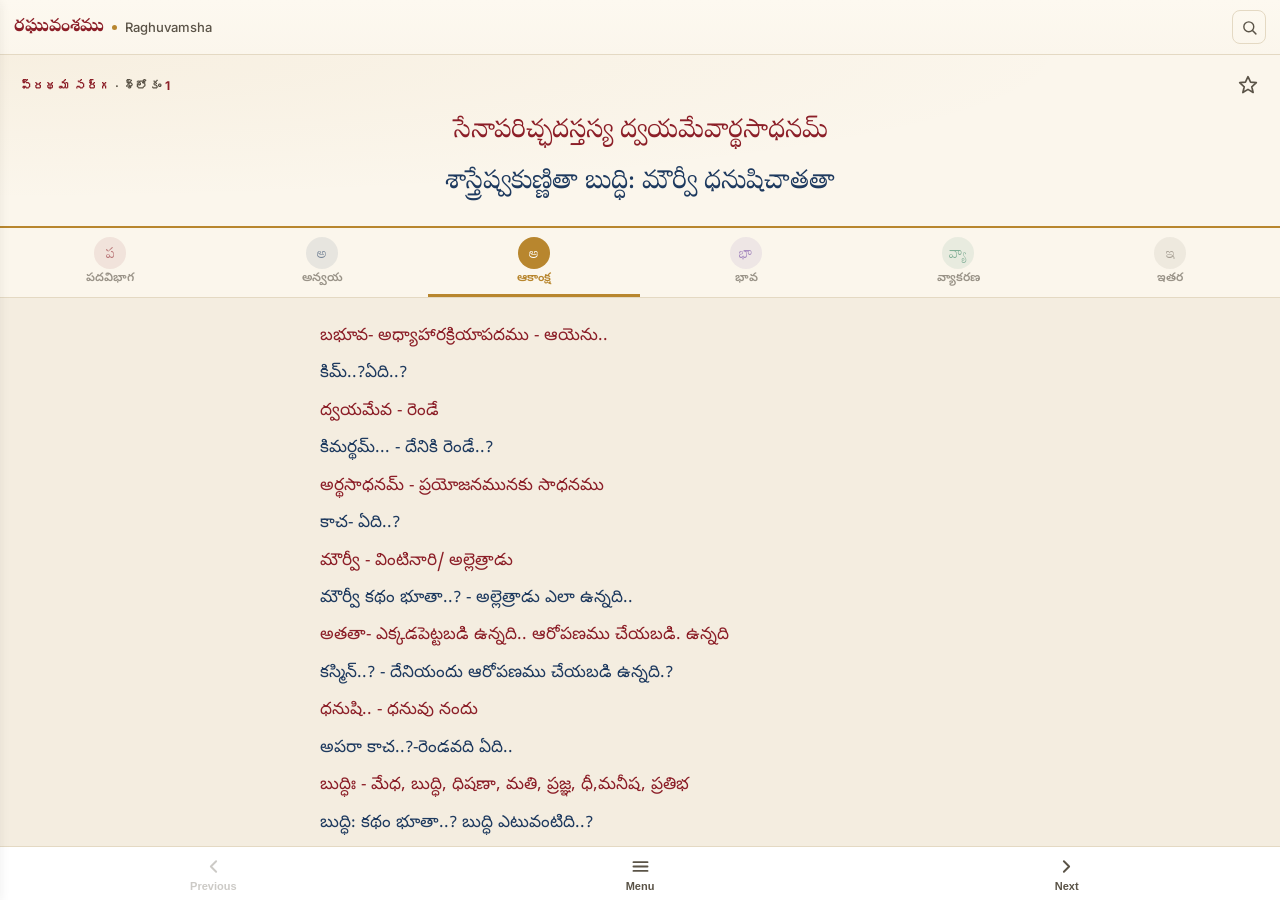
==== index.html @ 537456b9 "update" ====
<!DOCTYPE html>
<html lang="te">
<head>
<meta charset="UTF-8">
<meta name="viewport" content="width=device-width, initial-scale=1.0, maximum-scale=1, user-scalable=no, viewport-fit=cover">
<title>రఘువంశము — Raghuvamsha Reader</title>

<script>
  /* iOS Safari/WebKit bug workaround: 100dvh is supposed to track the real
     visible viewport, but WebKit only recomputes it in response to scrolling
     on the *document* — and this app intentionally sets body{overflow:hidden}
     (all real scrolling happens in inner panels), so on iOS the dvh value can
     get "stuck" at whatever it was on first paint. That's most visible in
     home-screen/standalone mode, where it shows up as a gap under the footer
     (or the footer being pushed off-screen) that never corrects itself.
     Android's WebView/Chrome doesn't have this bug, which is why it only
     shows up on iPhone. Fix: compute the real height in JS from
     visualViewport (falls back to innerHeight) and drive layout off that via
     a custom property, re-running on every resize/orientation/visualViewport
     event so it tracks address-bar show/hide and the keyboard too. */
  (function () {
    function setAppHeight () {
      var vv = window.visualViewport;
      var h = vv ? vv.height : window.innerHeight;
      document.documentElement.style.setProperty('--app-vh', h + 'px');
    }
    setAppHeight();
    window.addEventListener('resize', setAppHeight);
    window.addEventListener('orientationchange', setAppHeight);
    if (window.visualViewport) {
      window.visualViewport.addEventListener('resize', setAppHeight);
      window.visualViewport.addEventListener('scroll', setAppHeight);
    }
  })();
</script>

<!-- PWA -->
<link rel="manifest" href="./manifest.json">
<meta name="theme-color" content="#FBF6EC">
<meta name="apple-mobile-web-app-capable" content="yes">
<meta name="apple-mobile-web-app-status-bar-style" content="black-translucent">
<meta name="apple-mobile-web-app-title" content="రఘువంశము">
<link rel="apple-touch-icon" href="./icons/apple-touch-icon.png">
<link rel="icon" type="image/png" sizes="32x32" href="./icons/favicon-32.png">

<link rel="preconnect" href="https://fonts.googleapis.com">
<link rel="preconnect" href="https://fonts.gstatic.com" crossorigin>
<link href="https://fonts.googleapis.com/css2?family=Mandali&family=Noto+Serif+Telugu:wght@400;600;700&family=Noto+Sans+Telugu:wght@400;500;600&family=Inter:wght@400;500;600;700&display=swap" rel="stylesheet">
<style>
  :root{
    --cream:#FBF6EC;
    --cream-panel:#F4EDE0;
    --maroon:#8C1F28;
    --indigo:#1E3A5F;
    --gold:#B8862E;
    --ink:#2B2620;
    --ink-soft:#5A5347;
    --line:#E4D9C3;
    --sloka-font-size:26px;
    --shadow: 0 2px 10px rgba(43,38,32,0.08);
  }

  *{box-sizing:border-box;}
  html{
    height:100%;
    background:var(--cream);
  }
  body{
    margin:0; padding:0;
    background:var(--cream);
    color:var(--ink);
    font-family:'Inter',system-ui,sans-serif;
    -webkit-tap-highlight-color: transparent;
    /* Size exactly to the real visible viewport (dvh tracks this reliably on iOS,
       including the home-indicator safe area — position:fixed;inset:0 does not
       always agree with it in standalone/home-screen mode, which is what was
       leaving a gap below the footer). overflow:hidden means body itself has
       nothing to scroll/bounce; all real scrolling happens inside the panels
       below, each with its own overscroll-behavior + momentum scroll. */
    height:100vh;   /* fallback for older engines */
    height:100dvh;
    height:var(--app-vh, 100dvh);  /* JS-corrected value, see <script> in <head> */
    overflow:hidden;
    overscroll-behavior:none;
    display:flex; flex-direction:column;
  }

  /* ---------- Header ---------- */
  .app-header{
    flex:0 0 auto;
    display:flex; align-items:center; justify-content:space-between;
    padding:10px 14px;
    padding-top: calc(10px + env(safe-area-inset-top));
    padding-left: calc(14px + env(safe-area-inset-left));
    padding-right: calc(14px + env(safe-area-inset-right));
    border-bottom:1px solid var(--line);
    background:linear-gradient(180deg,#FDF9F0,var(--cream));
  }
  .app-title{
    font-family:'Noto Serif Telugu',serif;
    font-size:18px; font-weight:700; color:var(--maroon);
    display:flex; align-items:center; gap:8px;
  }
  .app-title .divider-dot{ width:5px;height:5px;border-radius:50%;background:var(--gold); }
  .header-controls{display:flex; align-items:center; gap:6px;}
  .icon-btn{
    background:none; border:1px solid var(--line); border-radius:8px;
    width:34px; height:34px; display:flex; align-items:center; justify-content:center;
    cursor:pointer; color:var(--ink-soft); transition:.15s;
  }
  .icon-btn:hover, .icon-btn:active{ background:var(--cream-panel); color:var(--maroon); border-color:var(--gold);}
  .icon-btn svg{width:17px;height:17px;}

  /* ---------- Back-to-bookmark banner (shown only while viewing a search result) ---------- */
  .bookmark-banner{
    flex:0 0 auto; display:flex; align-items:center; justify-content:space-between; gap:10px;
    padding:8px 14px; background:#FBEFD2; border-bottom:1px solid var(--gold);
    font-family:'Noto Sans Telugu',sans-serif; font-size:13px; color:var(--ink);
  }
  .bookmark-banner[hidden]{ display:none; }
  .bookmark-banner button{
    background:var(--maroon); color:#fff; border:none; border-radius:16px;
    padding:6px 12px; font-size:12px; font-family:'Noto Sans Telugu',sans-serif;
    font-weight:600; cursor:pointer; white-space:nowrap;
  }

  /* ---------- Search overlay ---------- */
  .search-overlay{
    position:fixed; inset:0; background:rgba(43,38,32,0.35); z-index:60;
    display:none; align-items:flex-start; justify-content:center; padding-top:14vh;
  }
  .search-overlay.open{display:flex;}
  .search-box{
    background:#fff; width:min(92vw,480px); border-radius:14px; box-shadow:var(--shadow);
    max-height:70vh; display:flex; flex-direction:column; overflow:hidden;
  }
  .search-input-row{ display:flex; align-items:center; gap:8px; padding:12px; border-bottom:1px solid var(--line);}
  .search-input-row input{
    flex:1; border:none; outline:none; font-size:17px; font-family:'Noto Sans Telugu','Inter',sans-serif;
    background:transparent; color:var(--ink);
  }
  .search-results{ overflow-y:auto; overscroll-behavior:none; -webkit-overflow-scrolling:touch; }
  .search-result{ padding:12px 14px; border-bottom:1px solid var(--line); cursor:pointer; }
  .search-result:hover{background:var(--cream-panel);}
  .search-result .meta{font-size:11px; color:var(--gold); font-weight:600; letter-spacing:.03em; text-transform:uppercase; margin-bottom:3px;}
  .search-result .snippet{font-family:'Noto Sans Telugu',sans-serif; font-size:15px; color:var(--ink); line-height:1.5;}
  .search-empty{padding:24px; text-align:center; color:var(--ink-soft); font-size:14px;}
  mark.hl, .search-result mark{ background:#F3D9A6; color:var(--maroon); border-radius:2px; padding:0 1px; font-weight:600; }

  /* ---------- Sloka fixed panel ---------- */
  .sloka-wrap{
    flex:0 0 auto; padding:18px 20px 16px;
    background: radial-gradient(ellipse at top left, rgba(184,134,46,0.06), transparent 60%), var(--cream);
    border-bottom:2px solid var(--gold); position:relative;
  }
  .sloka-meta{ display:flex; align-items:center; justify-content:space-between; margin-bottom:10px; }
  .sloka-meta .ref{ font-size:12px; letter-spacing:.05em; text-transform:uppercase; color:var(--ink-soft); font-weight:600; }
  .sloka-meta .ref b{ color:var(--maroon); font-weight:700; }
  .star-btn{ background:none; border:none; cursor:pointer; padding:2px; display:flex; align-items:center; }
  .star-btn svg{width:20px;height:20px; transition:.15s;}
  .star-btn.saved svg{ fill:var(--gold); stroke:var(--gold); }
  .star-btn:not(.saved) svg{ fill:none; stroke:var(--ink-soft); }

  .sloka-text{ font-family:'Noto Serif Telugu',serif; font-size:var(--sloka-font-size); line-height:1.9; text-align:center; }
  .sloka-line{ padding:1px 0; }
  .sloka-line.line-a{ color:var(--maroon); }
  .sloka-line.line-b{ color:var(--indigo); }

  /* ---------- Topic icon row (Mandali-letter badges) ---------- */
  .topic-row{ flex:0 0 auto; display:flex; padding:7px 4px 0; background:var(--cream); border-bottom:1px solid var(--line); }
  .topic-btn{
    flex:1 1 0; min-width:0;
    display:flex; flex-direction:column; align-items:center; justify-content:flex-end; gap:4px;
    padding:2px 2px 8px; background:none; border:none; cursor:pointer;
    opacity:.6; border-bottom:3px solid transparent; transition:opacity .15s, border-color .15s;
  }
  .topic-glyph{
    width:32px; height:32px; border-radius:50%;
    display:flex; align-items:center; justify-content:center;
    font-family:'Mandali', sans-serif; font-size:15px; line-height:1;
    color:var(--topic-color, var(--ink-soft));
    background:color-mix(in srgb, var(--topic-color, var(--ink-soft)) 14%, transparent);
    transition:.15s;
  }
  .topic-btn .label-te{ font-size:12px; font-weight:600; font-family:'Noto Sans Telugu',sans-serif; line-height:1.1; white-space:nowrap; color:var(--ink-soft); }
  .topic-btn.active{ opacity:1; border-bottom-color:var(--topic-color); }
  .topic-btn.active .topic-glyph{ background:var(--topic-color); color:#fff; }
  .topic-btn.active .label-te{ color:var(--topic-color); }
  .topic-btn:active{ opacity:.85; }

  /* ---------- Content panel (swipeable) ---------- */
  .content-panel{ flex:1 1 auto; overflow-y:auto; overscroll-behavior:none; -webkit-overflow-scrolling:touch; padding:20px 18px 28px; background:var(--cream-panel); }
  .content-inner{
    font-family:'Noto Sans Telugu',sans-serif; font-size:var(--content-font-size, 17px); line-height:1.85; color:var(--ink);
    white-space:pre-line; max-width:640px; margin:0 auto; animation: fadein .18s ease;
  }
  @keyframes fadein{ from{opacity:0; transform:translateY(4px);} to{opacity:1; transform:translateY(0);} }
  .content-empty{ color:var(--ink-soft); font-style:italic; text-align:center; margin-top:30px; }
  .content-line{ padding:3px 0; }
  .content-line.line-a{ color:var(--maroon); }
  .content-line.line-b{ color:var(--indigo); }

  /* ---------- Footer nav ---------- */
  .app-footer{
    flex:0 0 auto; display:flex; border-top:1px solid var(--line); background:#fff;
    padding-bottom: env(safe-area-inset-bottom);
    padding-left: env(safe-area-inset-left);
    padding-right: env(safe-area-inset-right);
    position:relative; z-index:2;
  }
  /* Belt-and-suspenders fix for the iOS footer gap: rather than depending on
     body's computed height exactly matching the true viewport (vh/dvh/JS
     visualViewport tricks all rely on that, and evidently none of them landed
     reliably), this strip is pinned directly to the real device bottom edge
     via position:fixed + bottom:0, which iOS resolves correctly regardless of
     any viewport-height ambiguity elsewhere. It sits behind the footer
     (z-index) and is only as tall as the safe area, painted the same white as
     the footer — so even if body's box falls slightly short of the true
     bottom, this closes the gap with the right color instead of showing cream. */
  .footer-safe-fill{
    position:fixed; left:0; right:0; bottom:0;
    height:max(env(safe-area-inset-bottom), 12px);
    background:#fff;
    z-index:1;
    pointer-events:none;
  }
  .foot-btn{
    flex:1; display:flex; flex-direction:column; align-items:center; gap:3px;
    padding:9px 4px 8px; background:none; border:none; cursor:pointer; color:var(--ink-soft);
    -webkit-user-select:none; user-select:none;
  }
  .foot-btn svg{width:21px;height:21px;}
  .foot-btn .flabel{font-size:11px; font-weight:600;}
  .foot-btn:disabled{opacity:.3; cursor:default;}
  .foot-btn:not(:disabled):active{color:var(--maroon);}

  /* ---------- Hamburger side menu ---------- */
  .menu-backdrop{
    position:fixed; inset:0; background:rgba(43,38,32,0.4); z-index:70;
    opacity:0; pointer-events:none; transition:opacity .2s;
  }
  .menu-backdrop.open{ opacity:1; pointer-events:auto; }
  .menu-drawer{
    position:fixed; top:0; left:0; bottom:0; width:min(86vw, 340px);
    background:var(--cream); z-index:71; box-shadow:var(--shadow);
    transform:translateX(-100%); transition:transform .22s ease;
    display:flex; flex-direction:column;
    padding-left: env(safe-area-inset-left);
    padding-bottom: env(safe-area-inset-bottom);
  }
  .menu-drawer.open{ transform:translateX(0); }
  .menu-head{
    flex:0 0 auto; display:flex; align-items:center; justify-content:space-between;
    padding:14px 16px; border-bottom:1px solid var(--line);
    padding-top: calc(14px + env(safe-area-inset-top));
  }
  .menu-title{ font-family:'Noto Serif Telugu',serif; font-weight:700; color:var(--maroon); font-size:17px; }
  .menu-body{ flex:1 1 auto; overflow-y:auto; overscroll-behavior:none; -webkit-overflow-scrolling:touch; padding:6px 0 20px; }
  .menu-section{ padding:14px 16px; border-bottom:1px solid var(--line); }
  .menu-section h4{
    margin:0 0 10px; font-size:12px; letter-spacing:.04em; text-transform:uppercase;
    color:var(--gold); font-weight:700; font-family:'Inter',sans-serif;
  }
  .menu-about-text{
    margin:0; font-family:'Noto Sans Telugu',sans-serif; font-size:14px; line-height:1.7; color:var(--ink-soft);
  }
  .about-update-row{ display:flex; align-items:center; justify-content:space-between; gap:8px; margin-top:10px; }
  .last-updated-label{ font-size:11.5px; color:var(--ink-soft); font-family:'Noto Sans Telugu',sans-serif; }
  .about-update-row button{
    background:none; border:1px solid var(--line); border-radius:14px; padding:5px 11px;
    font-size:11.5px; font-family:'Noto Sans Telugu',sans-serif; font-weight:600; color:var(--maroon); cursor:pointer;
  }
  .menu-font-controls{ display:flex; gap:8px; }
  .menu-font-controls button{
    width:38px; height:38px; border-radius:8px; border:1px solid var(--line); background:#fff;
    font-size:15px; font-weight:600; color:var(--maroon); cursor:pointer;
  }

  .menu-bookmark-list, .menu-sarga-list{ display:flex; flex-direction:column; gap:2px; }
  .menu-empty{ font-size:13px; color:var(--ink-soft); font-style:italic; padding:6px 2px; }

  .bm-summary-row{ display:flex; align-items:center; justify-content:space-between; gap:10px; }
  .bm-summary-row .bm-count{ font-family:'Noto Sans Telugu',sans-serif; font-size:14px; color:var(--ink-soft); }
  .bm-summary-row button{
    background:var(--maroon); color:#fff; border:none; border-radius:16px; padding:6px 13px;
    font-size:12px; font-family:'Noto Sans Telugu',sans-serif; font-weight:600; cursor:pointer;
  }

  .bm-row{
    display:flex; align-items:center; justify-content:space-between; gap:8px;
    padding:11px 14px; border-bottom:1px solid var(--line); cursor:pointer;
  }
  .bm-row:hover{ background:var(--cream-panel); }
  .bm-row .bm-ref{ font-size:13px; font-weight:600; color:var(--ink); font-family:'Noto Sans Telugu',sans-serif; }
  .bm-row .bm-snip{ font-size:12.5px; color:var(--ink-soft); font-family:'Noto Sans Telugu',sans-serif; margin-top:2px; max-width:280px; overflow:hidden; text-overflow:ellipsis; white-space:nowrap; }
  .bm-row .bm-remove{ background:none; border:none; color:#B85C5C; cursor:pointer; font-size:16px; padding:6px 8px; flex:0 0 auto; }

  .sarga-group{ border-radius:8px; overflow:hidden; }
  .sarga-header{
    width:100%; display:flex; align-items:center; justify-content:space-between; gap:8px;
    padding:10px 8px; background:none; border:none; cursor:pointer; text-align:left;
    font-family:'Noto Sans Telugu',sans-serif; font-size:14px; font-weight:600; color:var(--ink);
  }
  .sarga-header:hover{ background:var(--cream-panel); }
  .sarga-header .count{ font-size:11px; color:var(--ink-soft); font-family:'Inter',sans-serif; font-weight:500; margin-left:4px; }
  .sarga-header .chev{ color:var(--gold); transition:transform .15s; flex:0 0 auto; }
  .sarga-header.expanded .chev{ transform:rotate(90deg); }
  .sarga-slokas{ display:flex; flex-direction:column; padding:0 0 6px 10px; }
  .sarga-slokas[hidden]{ display:none; }
  .sloka-item{
    text-align:left; background:none; border:none; cursor:pointer; padding:7px 8px;
    font-family:'Noto Sans Telugu',sans-serif; font-size:13.5px; color:var(--ink-soft);
    border-radius:6px; display:flex; gap:6px;
  }
  .sloka-item:hover{ background:var(--cream-panel); color:var(--ink); }
  .sloka-item .snum{ color:var(--gold); font-weight:700; flex:0 0 auto; }
  .sloka-item.current{ background:color-mix(in srgb, var(--maroon) 10%, transparent); color:var(--maroon); font-weight:600; }

  .toast{
    position:fixed; bottom:70px; left:50%; transform:translateX(-50%) translateY(10px);
    background:var(--ink); color:#fff; padding:8px 16px; border-radius:20px; font-size:13px;
    opacity:0; pointer-events:none; transition:.2s; z-index:80;
  }
  .toast.show{opacity:1; transform:translateX(-50%) translateY(0);}

  @media (prefers-reduced-motion: reduce){ *{animation:none !important; transition:none !important;} }
</style>
</head>
<body>

  <!-- HEADER -->
  <header class="app-header">
    <div class="app-title"><span>రఘువంశము</span><span class="divider-dot"></span><span style="font-size:13px;color:var(--ink-soft);font-family:Inter;font-weight:500;">Raghuvamsha</span></div>
    <div class="header-controls">
      <button class="icon-btn" id="searchOpenBtn" title="Search" aria-label="Search">
        <svg viewBox="0 0 24 24" fill="none" stroke="currentColor" stroke-width="2" stroke-linecap="round"><circle cx="11" cy="11" r="7"/><line x1="21" y1="21" x2="16.65" y2="16.65"/></svg>
      </button>
    </div>
  </header>

  <!-- NEW DATA AVAILABLE BANNER (shown when LAST_UPDATED changes since last visit) -->
  <div class="bookmark-banner" id="updateBanner" hidden>
    <span>కొత్త డేటా అందుబాటులో ఉంది</span>
    <button id="refreshDataBtn">రిఫ్రెష్ చేయండి</button>
  </div>

  <!-- BACK-TO-BOOKMARK BANNER (only while viewing a search result) -->
  <div class="bookmark-banner" id="bookmarkBanner" hidden>
    <span>ప్రధాన బుక్‌మార్క్ నుండి వేరుగా చూస్తున్నారు</span>
    <button id="backToBookmarkBtn">ప్రధాన బుక్‌మార్క్‌కు ↩</button>
  </div>

  <!-- SLOKA -->
  <section class="sloka-wrap" id="slokaWrap">
    <div class="sloka-meta">
      <span class="ref" id="slokaRef">Sarga <b>—</b> · Verse <b>—</b></span>
      <button class="star-btn" id="starBtn" title="Save bookmark" aria-label="Save bookmark">
        <svg viewBox="0 0 24 24" stroke-width="2" stroke-linejoin="round"><polygon points="12 2 15.09 8.63 22 9.24 16.5 14.14 18.18 21 12 17.27 5.82 21 7.5 14.14 2 9.24 8.91 8.63 12 2"/></svg>
      </button>
    </div>
    <div class="sloka-text" id="slokaText"></div>
  </section>

  <!-- TOPIC ICONS -->
  <nav class="topic-row" id="topicRow"></nav>

  <!-- CONTENT -->
  <main class="content-panel" id="contentPanel">
    <div class="content-inner" id="contentInner"></div>
  </main>

  <!-- FOOTER -->
  <footer class="app-footer">
    <button class="foot-btn" id="prevBtn">
      <svg viewBox="0 0 24 24" fill="none" stroke="currentColor" stroke-width="2.2" stroke-linecap="round" stroke-linejoin="round"><polyline points="15 18 9 12 15 6"/></svg>
      <span class="flabel">Previous</span>
    </button>
    <button class="foot-btn" id="homeBtn">
      <svg viewBox="0 0 24 24" fill="none" stroke="currentColor" stroke-width="2.2" stroke-linecap="round" stroke-linejoin="round"><line x1="4" y1="7" x2="20" y2="7"/><line x1="4" y1="12" x2="20" y2="12"/><line x1="4" y1="17" x2="20" y2="17"/></svg>
      <span class="flabel">Menu</span>
    </button>
    <button class="foot-btn" id="nextBtn">
      <svg viewBox="0 0 24 24" fill="none" stroke="currentColor" stroke-width="2.2" stroke-linecap="round" stroke-linejoin="round"><polyline points="9 6 15 12 9 18"/></svg>
      <span class="flabel">Next</span>
    </button>
  </footer>
  <div class="footer-safe-fill" aria-hidden="true"></div>

  <!-- SEARCH OVERLAY -->
  <div class="search-overlay" id="searchOverlay">
    <div class="search-box">
      <div class="search-input-row">
        <svg width="17" height="17" viewBox="0 0 24 24" fill="none" stroke="#8a8071" stroke-width="2" stroke-linecap="round"><circle cx="11" cy="11" r="7"/><line x1="21" y1="21" x2="16.65" y2="16.65"/></svg>
        <input type="text" id="searchInput" placeholder="శ్లోకంలో వెతకండి... (search)" autocomplete="off">
        <button class="icon-btn" id="searchCloseBtn" style="border:none;">✕</button>
      </div>
      <div class="search-results" id="searchResults"></div>
    </div>
  </div>

  <!-- HAMBURGER SIDE MENU -->
  <div class="menu-backdrop" id="menuBackdrop"></div>
  <aside class="menu-drawer" id="menuDrawer">
    <div class="menu-head">
      <div class="menu-title">రఘువంశము</div>
      <button class="icon-btn" id="menuCloseBtn" style="border:none;">✕</button>
    </div>
    <div class="menu-body">
      <section class="menu-section">
        <h4>గురించి</h4>
        <p class="menu-about-text">మహాకవి కాళిదాస విరచిత రఘువంశం కావ్యమునకు శ్రీ సాంప్రతి సురేంద్రనాథ్ గారి రఘువంశ కావ్య అధ్యయనంలో భాగంగా అందించిన డేటా ఆధారంగా ఇది నిర్మితం.</p>
        <div class="about-update-row">
          <span id="lastUpdatedLabel" class="last-updated-label"></span>
          <button id="checkUpdateBtn">తనిఖీ చేయండి</button>
        </div>
      </section>
      <section class="menu-section">
        <h4>అక్షర పరిమాణం</h4>
        <div class="menu-font-controls">
          <button id="mFontDec">A-</button>
          <button id="mFontReset">A</button>
          <button id="mFontInc">A+</button>
        </div>
      </section>
      <section class="menu-section">
        <h4>గుర్తు పెట్టిన శ్లోకాలు</h4>
        <div id="menuBookmarkSummary"></div>
      </section>
      <section class="menu-section">
        <h4>సర్గలు</h4>
        <div class="menu-sarga-list" id="menuSargaList"></div>
      </section>
    </div>
  </aside>

  <!-- BOOKMARKS MODAL (sorted, scrollable list of all starred slokas) -->
  <div class="search-overlay" id="bmModalOverlay">
    <div class="search-box">
      <div class="search-input-row">
        <span style="font-family:'Noto Sans Telugu',sans-serif; font-weight:700; color:var(--maroon); flex:1;">గుర్తు పెట్టిన శ్లోకాలు</span>
        <button class="icon-btn" id="bmModalCloseBtn" style="border:none;">✕</button>
      </div>
      <div class="search-results" id="bmModalList"></div>
    </div>
  </div>

  <div class="toast" id="toast"></div>

  <!-- Primary data source: hosted raghu.json (still JS-assignment syntax: defines
       global `raghu`). Falls back to the embedded copy below if unreachable.
       TODO: migrate to IndexedDB-backed loading once dataset is finalized. -->
  <script src="https://gvssmark.github.io/raghu/raghu.json" onerror="window.__raghuExternalFailed=true"></script>
  <!-- Defines LAST_UPDATED, a "ddmmyyyyhhmmss" timestamp string, used to detect
       when the data has changed since the reader's last visit. -->
  <script src="https://gvssmark.github.io/raghu/updated.js" onerror="window.__updatedExternalFailed=true"></script>
  <script>
  var RAGHU_FALLBACK = [{"Sarga": "ప్రథమస్పర్గః", "SargaNo": 1, "SlokamNo": 1, "Slokam": "సేనాపరిచ్ఛదస్తస్య ద్వయమేవార్థసాధనమ్ \nశాస్త్రేష్వకుణ్ణితా బుద్ధి: మౌర్వీ ధనుషిచాతతా ", "Padavibhaga": "సేనా-పరి+ఛదః+తస్య-ద్వయమ్+ఏవ+అర్థ-సాధనమ్ శాస్త్రేషు +అకుణ్ణితా-బుద్ధిః-మౌర్వీ-ధనుషి చ+ఆతతా ", "Anvyaya": "తస్య సేనా పరిచ్ఛదః (ఆసీత్) శాస్త్రేషు అకుణ్ణితా బుద్ధిః ధనుషి ఆతతా మౌర్వీ చ (ఏతత్ ) ద్వయమ్ ఏవ అర్థసాధనమ్ (బభూవ)\n", "Akanksha": "బభూవ- అధ్యాహారక్రియాపదము - ఆయెను..\nకిమ్..?ఏది..?\nద్వయమేవ - రెండే\nకిమర్థమ్... - దేనికి రెండే..?\nఅర్థసాధనమ్ - ప్రయోజనమునకు సాధనము\nకాచ- ఏది..?\nమౌర్వీ - వింటినారి/ అల్లెత్రాడు\nమౌర్వీ కథం భూతా..? - అల్లెత్రాడు ఎలా ఉన్నది..\nఅతతా- ఎక్కడపెట్టబడి ఉన్నది.. ఆరోపణము చేయబడి. ఉన్నది\nకస్మిన్..? - దేనియందు ఆరోపణము చేయబడి ఉన్నది.?\nధనుషి.. - ధనువు నందు\nఅపరా కాచ..?-రెండవది ఏది..\nబుద్ధిః - మేధ, బుద్ధి, ధిషణా, మతి, ప్రజ్ఞ, ధీ,మనీష, ప్రతిభ\nబుద్ధి: కథం భూతా..? బుద్ధి ఎటువంటిది..?\nఅకుణ్ణితా - అప్రతిహతమైనది.. స్థిరమైనది.. మొక్కవోనిది\nకేషు..? - వేని యందు...\nశాస్త్రేషు - శాస్త్రములయందు\nతథా చేత్.. అలా అయితే.. మరి..\nసేనా-సేనాబలము /పరివారము..\nకా బభూవ..? ఇవి ఏమైనవి..?\nపరిచ్ఛదః - కేవలము ఉపకరణములు మాత్రమే..\nప్రయోజనమును సిద్ధించుటకై కాదు..\n", "Bhava": "దిలీపమహారాజుకు సేనా, రాజోద్యోగయంత్రాంగము- ఇవన్నీ కేవలము రాజోచితము, రాజ్యాంగభాగములైన అలంకారములు మాత్రమే.. కార్యసాధన, ప్రజానురంజన పరిపాలనావ్యవస్థ, ప్రజోపయోగకరణప్రణాళికావిధానము, యజ్ఞయాగాది వైదిక కార్యనివేశము, విద్య, కళాపోషణ, దేశ అంతర్ బహిః రక్షణ, దండనీతి, - ఇన్నిన్ని కార్యములను సమర్థముగ ఫలవంతముగ నిర్వహించుటకు.. కేవలము చతుర్దశమహావిద్యానీతి శాస్త్రములలో మొక్కవోని పరిశ్రమ, రాజానుశాసనమునకై ఎప్పుడూ సంధించిఉంచిన ధనుస్సం విల్లు, వింటినారి - ఈ రెండే కారణము..", "Vyakarana": "దిలీపమహారాజుకు సేనా, రాజోద్యోగయంత్రాంగము- ఇవన్నీ కేవలము రాజోచితము, రాజ్యాంగభాగములైన అలంకారములు మాత్రమే.. కార్యసాధన, ప్రజానురంజన పరిపాలనావ్యవస్థ, ప్రజోపయోగకరణప్రణాళికావిధానము, యజ్ఞయాగాది వైదిక కార్యనివేశము, విద్య, కళాపోషణ, దేశ అంతర్ బహిః రక్షణ, దండనీతి, - ఇన్నిన్ని కార్యములను సమర్థముగ ఫలవంతముగ నిర్వహించుటకు.. కేవలము ", "Others": "ఇతర విశేష అంశాలు "}, {"Sarga": "ప్రథమస్పర్గః", "SargaNo": 1, "SlokamNo": 2, "Slokam": "సేనాపరిచ్ఛదస్తస్య ద్వయమేవార్థసాధనమ్ \nశాస్త్రేష్వకుణ్ణితా బుద్ధి: మౌర్వీ ధనుషిచాతతా ", "Padavibhaga": "సేనా-పరి+ఛదః+తస్య-ద్వయమ్+ఏవ+అర్థ-సాధనమ్ శాస్త్రేషు +అకుణ్ణితా-బుద్ధిః-మౌర్వీ-ధనుషి చ+ఆతతా ", "Anvyaya": "తస్య సేనా పరిచ్ఛదః (ఆసీత్) శాస్త్రేషు అకుణ్ణితా బుద్ధిః ధనుషి ఆతతా మౌర్వీ చ (ఏతత్ ) ద్వయమ్ ఏవ అర్థసాధనమ్ (బభూవ)\n", "Akanksha": "బభూవ- అధ్యాహారక్రియాపదము - ఆయెను..\nకిమ్..?ఏది..?\nద్వయమేవ - రెండే\nకిమర్థమ్... - దేనికి రెండే..?\nఅర్థసాధనమ్ - ప్రయోజనమునకు సాధనము\nకాచ- ఏది..?\nమౌర్వీ - వింటినారి/ అల్లెత్రాడు\nమౌర్వీ కథం భూతా..? - అల్లెత్రాడు ఎలా ఉన్నది..\nఅతతా- ఎక్కడపెట్టబడి ఉన్నది.. ఆరోపణము చేయబడి. ఉన్నది\nకస్మిన్..? - దేనియందు ఆరోపణము చేయబడి ఉన్నది.?\nధనుషి.. - ధనువు నందు\nఅపరా కాచ..?-రెండవది ఏది..\nబుద్ధిః - మేధ, బుద్ధి, ధిషణా, మతి, ప్రజ్ఞ, ధీ,మనీష, ప్రతిభ\nబుద్ధి: కథం భూతా..? బుద్ధి ఎటువంటిది..?\nఅకుణ్ణితా - అప్రతిహతమైనది.. స్థిరమైనది.. మొక్కవోనిది\nకేషు..? - వేని యందు...\nశాస్త్రేషు - శాస్త్రములయందు\nతథా చేత్.. అలా అయితే.. మరి..\nసేనా-సేనాబలము /పరివారము..\nకా బభూవ..? ఇవి ఏమైనవి..?\nపరిచ్ఛదః - కేవలము ఉపకరణములు మాత్రమే..\nప్రయోజనమును సిద్ధించుటకై కాదు..\n", "Bhava": "దిలీపమహారాజుకు సేనా, రాజోద్యోగయంత్రాంగము- ఇవన్నీ కేవలము రాజోచితము, రాజ్యాంగభాగములైన అలంకారములు మాత్రమే.. కార్యసాధన, ప్రజానురంజన పరిపాలనావ్యవస్థ, ప్రజోపయోగకరణప్రణాళికావిధానము, యజ్ఞయాగాది వైదిక కార్యనివేశము, విద్య, కళాపోషణ, దేశ అంతర్ బహిః రక్షణ, దండనీతి, - ఇన్నిన్ని కార్యములను సమర్థముగ ఫలవంతముగ నిర్వహించుటకు.. కేవలము చతుర్దశమహావిద్యానీతి శాస్త్రములలో మొక్కవోని పరిశ్రమ, రాజానుశాసనమునకై ఎప్పుడూ సంధించిఉంచిన ధనుస్సం విల్లు, వింటినారి - ఈ రెండే కారణము..", "Vyakarana": "దిలీపమహారాజుకు సేనా, రాజోద్యోగయంత్రాంగము- ఇవన్నీ కేవలము రాజోచితము, రాజ్యాంగభాగములైన అలంకారములు మాత్రమే.. కార్యసాధన, ప్రజానురంజన పరిపాలనావ్యవస్థ, ప్రజోపయోగకరణప్రణాళికావిధానము, యజ్ఞయాగాది వైదిక కార్యనివేశము, విద్య, కళాపోషణ, దేశ అంతర్ బహిః రక్షణ, దండనీతి, - ఇన్నిన్ని కార్యములను సమర్థముగ ఫలవంతముగ నిర్వహించుటకు.. కేవలము ", "Others": "ఇతర విశేష అంశాలు "}, {"Sarga": "ప్రథమస్పర్గః", "SargaNo": 1, "SlokamNo": 3, "Slokam": "సేనాపరిచ్ఛదస్తస్య ద్వయమేవార్థసాధనమ్ \nశాస్త్రేష్వకుణ్ణితా బుద్ధి: మౌర్వీ ధనుషిచాతతా ", "Padavibhaga": "సేనా-పరి+ఛదః+తస్య-ద్వయమ్+ఏవ+అర్థ-సాధనమ్ శాస్త్రేషు +అకుణ్ణితా-బుద్ధిః-మౌర్వీ-ధనుషి చ+ఆతతా ", "Anvyaya": "తస్య సేనా పరిచ్ఛదః (ఆసీత్) శాస్త్రేషు అకుణ్ణితా బుద్ధిః ధనుషి ఆతతా మౌర్వీ చ (ఏతత్ ) ద్వయమ్ ఏవ అర్థసాధనమ్ (బభూవ)\n", "Akanksha": "బభూవ- అధ్యాహారక్రియాపదము - ఆయెను..\nకిమ్..?ఏది..?\nద్వయమేవ - రెండే\nకిమర్థమ్... - దేనికి రెండే..?\nఅర్థసాధనమ్ - ప్రయోజనమునకు సాధనము\nకాచ- ఏది..?\nమౌర్వీ - వింటినారి/ అల్లెత్రాడు\nమౌర్వీ కథం భూతా..? - అల్లెత్రాడు ఎలా ఉన్నది..\nఅతతా- ఎక్కడపెట్టబడి ఉన్నది.. ఆరోపణము చేయబడి. ఉన్నది\nకస్మిన్..? - దేనియందు ఆరోపణము చేయబడి ఉన్నది.?\nధనుషి.. - ధనువు నందు\nఅపరా కాచ..?-రెండవది ఏది..\nబుద్ధిః - మేధ, బుద్ధి, ధిషణా, మతి, ప్రజ్ఞ, ధీ,మనీష, ప్రతిభ\nబుద్ధి: కథం భూతా..? బుద్ధి ఎటువంటిది..?\nఅకుణ్ణితా - అప్రతిహతమైనది.. స్థిరమైనది.. మొక్కవోనిది\nకేషు..? - వేని యందు...\nశాస్త్రేషు - శాస్త్రములయందు\nతథా చేత్.. అలా అయితే.. మరి..\nసేనా-సేనాబలము /పరివారము..\nకా బభూవ..? ఇవి ఏమైనవి..?\nపరిచ్ఛదః - కేవలము ఉపకరణములు మాత్రమే..\nప్రయోజనమును సిద్ధించుటకై కాదు..\n", "Bhava": "దిలీపమహారాజుకు సేనా, రాజోద్యోగయంత్రాంగము- ఇవన్నీ కేవలము రాజోచితము, రాజ్యాంగభాగములైన అలంకారములు మాత్రమే.. కార్యసాధన, ప్రజానురంజన పరిపాలనావ్యవస్థ, ప్రజోపయోగకరణప్రణాళికావిధానము, యజ్ఞయాగాది వైదిక కార్యనివేశము, విద్య, కళాపోషణ, దేశ అంతర్ బహిః రక్షణ, దండనీతి, - ఇన్నిన్ని కార్యములను సమర్థముగ ఫలవంతముగ నిర్వహించుటకు.. కేవలము చతుర్దశమహావిద్యానీతి శాస్త్రములలో మొక్కవోని పరిశ్రమ, రాజానుశాసనమునకై ఎప్పుడూ సంధించిఉంచిన ధనుస్సం విల్లు, వింటినారి - ఈ రెండే కారణము..", "Vyakarana": "దిలీపమహారాజుకు సేనా, రాజోద్యోగయంత్రాంగము- ఇవన్నీ కేవలము రాజోచితము, రాజ్యాంగభాగములైన అలంకారములు మాత్రమే.. కార్యసాధన, ప్రజానురంజన పరిపాలనావ్యవస్థ, ప్రజోపయోగకరణప్రణాళికావిధానము, యజ్ఞయాగాది వైదిక కార్యనివేశము, విద్య, కళాపోషణ, దేశ అంతర్ బహిః రక్షణ, దండనీతి, - ఇన్నిన్ని కార్యములను సమర్థముగ ఫలవంతముగ నిర్వహించుటకు.. కేవలము ", "Others": "ఇతర విశేష అంశాలు "}, {"Sarga": "ప్రథమస్పర్గః", "SargaNo": 1, "SlokamNo": 4, "Slokam": "సేనాపరిచ్ఛదస్తస్య ద్వయమేవార్థసాధనమ్ \nశాస్త్రేష్వకుణ్ణితా బుద్ధి: మౌర్వీ ధనుషిచాతతా ", "Padavibhaga": "సేనా-పరి+ఛదః+తస్య-ద్వయమ్+ఏవ+అర్థ-సాధనమ్ శాస్త్రేషు +అకుణ్ణితా-బుద్ధిః-మౌర్వీ-ధనుషి చ+ఆతతా ", "Anvyaya": "తస్య సేనా పరిచ్ఛదః (ఆసీత్) శాస్త్రేషు అకుణ్ణితా బుద్ధిః ధనుషి ఆతతా మౌర్వీ చ (ఏతత్ ) ద్వయమ్ ఏవ అర్థసాధనమ్ (బభూవ)\n", "Akanksha": "బభూవ- అధ్యాహారక్రియాపదము - ఆయెను..\nకిమ్..?ఏది..?\nద్వయమేవ - రెండే\nకిమర్థమ్... - దేనికి రెండే..?\nఅర్థసాధనమ్ - ప్రయోజనమునకు సాధనము\nకాచ- ఏది..?\nమౌర్వీ - వింటినారి/ అల్లెత్రాడు\nమౌర్వీ కథం భూతా..? - అల్లెత్రాడు ఎలా ఉన్నది..\nఅతతా- ఎక్కడపెట్టబడి ఉన్నది.. ఆరోపణము చేయబడి. ఉన్నది\nకస్మిన్..? - దేనియందు ఆరోపణము చేయబడి ఉన్నది.?\nధనుషి.. - ధనువు నందు\nఅపరా కాచ..?-రెండవది ఏది..\nబుద్ధిః - మేధ, బుద్ధి, ధిషణా, మతి, ప్రజ్ఞ, ధీ,మనీష, ప్రతిభ\nబుద్ధి: కథం భూతా..? బుద్ధి ఎటువంటిది..?\nఅకుణ్ణితా - అప్రతిహతమైనది.. స్థిరమైనది.. మొక్కవోనిది\nకేషు..? - వేని యందు...\nశాస్త్రేషు - శాస్త్రములయందు\nతథా చేత్.. అలా అయితే.. మరి..\nసేనా-సేనాబలము /పరివారము..\nకా బభూవ..? ఇవి ఏమైనవి..?\nపరిచ్ఛదః - కేవలము ఉపకరణములు మాత్రమే..\nప్రయోజనమును సిద్ధించుటకై కాదు..\n", "Bhava": "దిలీపమహారాజుకు సేనా, రాజోద్యోగయంత్రాంగము- ఇవన్నీ కేవలము రాజోచితము, రాజ్యాంగభాగములైన అలంకారములు మాత్రమే.. కార్యసాధన, ప్రజానురంజన పరిపాలనావ్యవస్థ, ప్రజోపయోగకరణప్రణాళికావిధానము, యజ్ఞయాగాది వైదిక కార్యనివేశము, విద్య, కళాపోషణ, దేశ అంతర్ బహిః రక్షణ, దండనీతి, - ఇన్నిన్ని కార్యములను సమర్థముగ ఫలవంతముగ నిర్వహించుటకు.. కేవలము చతుర్దశమహావిద్యానీతి శాస్త్రములలో మొక్కవోని పరిశ్రమ, రాజానుశాసనమునకై ఎప్పుడూ సంధించిఉంచిన ధనుస్సం విల్లు, వింటినారి - ఈ రెండే కారణము..", "Vyakarana": "దిలీపమహారాజుకు సేనా, రాజోద్యోగయంత్రాంగము- ఇవన్నీ కేవలము రాజోచితము, రాజ్యాంగభాగములైన అలంకారములు మాత్రమే.. కార్యసాధన, ప్రజానురంజన పరిపాలనావ్యవస్థ, ప్రజోపయోగకరణప్రణాళికావిధానము, యజ్ఞయాగాది వైదిక కార్యనివేశము, విద్య, కళాపోషణ, దేశ అంతర్ బహిః రక్షణ, దండనీతి, - ఇన్నిన్ని కార్యములను సమర్థముగ ఫలవంతముగ నిర్వహించుటకు.. కేవలము ", "Others": "ఇతర విశేష అంశాలు "}, {"Sarga": "ప్రథమస్పర్గః", "SargaNo": 1, "SlokamNo": 5, "Slokam": "సేనాపరిచ్ఛదస్తస్య ద్వయమేవార్థసాధనమ్ \nశాస్త్రేష్వకుణ్ణితా బుద్ధి: మౌర్వీ ధనుషిచాతతా ", "Padavibhaga": "సేనా-పరి+ఛదః+తస్య-ద్వయమ్+ఏవ+అర్థ-సాధనమ్ శాస్త్రేషు +అకుణ్ణితా-బుద్ధిః-మౌర్వీ-ధనుషి చ+ఆతతా ", "Anvyaya": "తస్య సేనా పరిచ్ఛదః (ఆసీత్) శాస్త్రేషు అకుణ్ణితా బుద్ధిః ధనుషి ఆతతా మౌర్వీ చ (ఏతత్ ) ద్వయమ్ ఏవ అర్థసాధనమ్ (బభూవ)\n", "Akanksha": "బభూవ- అధ్యాహారక్రియాపదము - ఆయెను..\nకిమ్..?ఏది..?\nద్వయమేవ - రెండే\nకిమర్థమ్... - దేనికి రెండే..?\nఅర్థసాధనమ్ - ప్రయోజనమునకు సాధనము\nకాచ- ఏది..?\nమౌర్వీ - వింటినారి/ అల్లెత్రాడు\nమౌర్వీ కథం భూతా..? - అల్లెత్రాడు ఎలా ఉన్నది..\nఅతతా- ఎక్కడపెట్టబడి ఉన్నది.. ఆరోపణము చేయబడి. ఉన్నది\nకస్మిన్..? - దేనియందు ఆరోపణము చేయబడి ఉన్నది.?\nధనుషి.. - ధనువు నందు\nఅపరా కాచ..?-రెండవది ఏది..\nబుద్ధిః - మేధ, బుద్ధి, ధిషణా, మతి, ప్రజ్ఞ, ధీ,మనీష, ప్రతిభ\nబుద్ధి: కథం భూతా..? బుద్ధి ఎటువంటిది..?\nఅకుణ్ణితా - అప్రతిహతమైనది.. స్థిరమైనది.. మొక్కవోనిది\nకేషు..? - వేని యందు...\nశాస్త్రేషు - శాస్త్రములయందు\nతథా చేత్.. అలా అయితే.. మరి..\nసేనా-సేనాబలము /పరివారము..\nకా బభూవ..? ఇవి ఏమైనవి..?\nపరిచ్ఛదః - కేవలము ఉపకరణములు మాత్రమే..\nప్రయోజనమును సిద్ధించుటకై కాదు..\n", "Bhava": "దిలీపమహారాజుకు సేనా, రాజోద్యోగయంత్రాంగము- ఇవన్నీ కేవలము రాజోచితము, రాజ్యాంగభాగములైన అలంకారములు మాత్రమే.. కార్యసాధన, ప్రజానురంజన పరిపాలనావ్యవస్థ, ప్రజోపయోగకరణప్రణాళికావిధానము, యజ్ఞయాగాది వైదిక కార్యనివేశము, విద్య, కళాపోషణ, దేశ అంతర్ బహిః రక్షణ, దండనీతి, - ఇన్నిన్ని కార్యములను సమర్థముగ ఫలవంతముగ నిర్వహించుటకు.. కేవలము చతుర్దశమహావిద్యానీతి శాస్త్రములలో మొక్కవోని పరిశ్రమ, రాజానుశాసనమునకై ఎప్పుడూ సంధించిఉంచిన ధనుస్సం విల్లు, వింటినారి - ఈ రెండే కారణము..", "Vyakarana": "దిలీపమహారాజుకు సేనా, రాజోద్యోగయంత్రాంగము- ఇవన్నీ కేవలము రాజోచితము, రాజ్యాంగభాగములైన అలంకారములు మాత్రమే.. కార్యసాధన, ప్రజానురంజన పరిపాలనావ్యవస్థ, ప్రజోపయోగకరణప్రణాళికావిధానము, యజ్ఞయాగాది వైదిక కార్యనివేశము, విద్య, కళాపోషణ, దేశ అంతర్ బహిః రక్షణ, దండనీతి, - ఇన్నిన్ని కార్యములను సమర్థముగ ఫలవంతముగ నిర్వహించుటకు.. కేవలము ", "Others": "ఇతర విశేష అంశాలు "}, {"Sarga": "ప్రథమస్పర్గః", "SargaNo": 1, "SlokamNo": 6, "Slokam": "సేనాపరిచ్ఛదస్తస్య ద్వయమేవార్థసాధనమ్ \nశాస్త్రేష్వకుణ్ణితా బుద్ధి: మౌర్వీ ధనుషిచాతతా ", "Padavibhaga": "సేనా-పరి+ఛదః+తస్య-ద్వయమ్+ఏవ+అర్థ-సాధనమ్ శాస్త్రేషు +అకుణ్ణితా-బుద్ధిః-మౌర్వీ-ధనుషి చ+ఆతతా ", "Anvyaya": "తస్య సేనా పరిచ్ఛదః (ఆసీత్) శాస్త్రేషు అకుణ్ణితా బుద్ధిః ధనుషి ఆతతా మౌర్వీ చ (ఏతత్ ) ద్వయమ్ ఏవ అర్థసాధనమ్ (బభూవ)\n", "Akanksha": "బభూవ- అధ్యాహారక్రియాపదము - ఆయెను..\nకిమ్..?ఏది..?\nద్వయమేవ - రెండే\nకిమర్థమ్... - దేనికి రెండే..?\nఅర్థసాధనమ్ - ప్రయోజనమునకు సాధనము\nకాచ- ఏది..?\nమౌర్వీ - వింటినారి/ అల్లెత్రాడు\nమౌర్వీ కథం భూతా..? - అల్లెత్రాడు ఎలా ఉన్నది..\nఅతతా- ఎక్కడపెట్టబడి ఉన్నది.. ఆరోపణము చేయబడి. ఉన్నది\nకస్మిన్..? - దేనియందు ఆరోపణము చేయబడి ఉన్నది.?\nధనుషి.. - ధనువు నందు\nఅపరా కాచ..?-రెండవది ఏది..\nబుద్ధిః - మేధ, బుద్ధి, ధిషణా, మతి, ప్రజ్ఞ, ధీ,మనీష, ప్రతిభ\nబుద్ధి: కథం భూతా..? బుద్ధి ఎటువంటిది..?\nఅకుణ్ణితా - అప్రతిహతమైనది.. స్థిరమైనది.. మొక్కవోనిది\nకేషు..? - వేని యందు...\nశాస్త్రేషు - శాస్త్రములయందు\nతథా చేత్.. అలా అయితే.. మరి..\nసేనా-సేనాబలము /పరివారము..\nకా బభూవ..? ఇవి ఏమైనవి..?\nపరిచ్ఛదః - కేవలము ఉపకరణములు మాత్రమే..\nప్రయోజనమును సిద్ధించుటకై కాదు..\n", "Bhava": "దిలీపమహారాజుకు సేనా, రాజోద్యోగయంత్రాంగము- ఇవన్నీ కేవలము రాజోచితము, రాజ్యాంగభాగములైన అలంకారములు మాత్రమే.. కార్యసాధన, ప్రజానురంజన పరిపాలనావ్యవస్థ, ప్రజోపయోగకరణప్రణాళికావిధానము, యజ్ఞయాగాది వైదిక కార్యనివేశము, విద్య, కళాపోషణ, దేశ అంతర్ బహిః రక్షణ, దండనీతి, - ఇన్నిన్ని కార్యములను సమర్థముగ ఫలవంతముగ నిర్వహించుటకు.. కేవలము చతుర్దశమహావిద్యానీతి శాస్త్రములలో మొక్కవోని పరిశ్రమ, రాజానుశాసనమునకై ఎప్పుడూ సంధించిఉంచిన ధనుస్సం విల్లు, వింటినారి - ఈ రెండే కారణము..", "Vyakarana": "దిలీపమహారాజుకు సేనా, రాజోద్యోగయంత్రాంగము- ఇవన్నీ కేవలము రాజోచితము, రాజ్యాంగభాగములైన అలంకారములు మాత్రమే.. కార్యసాధన, ప్రజానురంజన పరిపాలనావ్యవస్థ, ప్రజోపయోగకరణప్రణాళికావిధానము, యజ్ఞయాగాది వైదిక కార్యనివేశము, విద్య, కళాపోషణ, దేశ అంతర్ బహిః రక్షణ, దండనీతి, - ఇన్నిన్ని కార్యములను సమర్థముగ ఫలవంతముగ నిర్వహించుటకు.. కేవలము ", "Others": "ఇతర విశేష అంశాలు "}, {"Sarga": "ప్రథమస్పర్గః", "SargaNo": 1, "SlokamNo": 7, "Slokam": "సేనాపరిచ్ఛదస్తస్య ద్వయమేవార్థసాధనమ్ \nశాస్త్రేష్వకుణ్ణితా బుద్ధి: మౌర్వీ ధనుషిచాతతా ", "Padavibhaga": "సేనా-పరి+ఛదః+తస్య-ద్వయమ్+ఏవ+అర్థ-సాధనమ్ శాస్త్రేషు +అకుణ్ణితా-బుద్ధిః-మౌర్వీ-ధనుషి చ+ఆతతా ", "Anvyaya": "తస్య సేనా పరిచ్ఛదః (ఆసీత్) శాస్త్రేషు అకుణ్ణితా బుద్ధిః ధనుషి ఆతతా మౌర్వీ చ (ఏతత్ ) ద్వయమ్ ఏవ అర్థసాధనమ్ (బభూవ)\n", "Akanksha": "బభూవ- అధ్యాహారక్రియాపదము - ఆయెను..\nకిమ్..?ఏది..?\nద్వయమేవ - రెండే\nకిమర్థమ్... - దేనికి రెండే..?\nఅర్థసాధనమ్ - ప్రయోజనమునకు సాధనము\nకాచ- ఏది..?\nమౌర్వీ - వింటినారి/ అల్లెత్రాడు\nమౌర్వీ కథం భూతా..? - అల్లెత్రాడు ఎలా ఉన్నది..\nఅతతా- ఎక్కడపెట్టబడి ఉన్నది.. ఆరోపణము చేయబడి. ఉన్నది\nకస్మిన్..? - దేనియందు ఆరోపణము చేయబడి ఉన్నది.?\nధనుషి.. - ధనువు నందు\nఅపరా కాచ..?-రెండవది ఏది..\nబుద్ధిః - మేధ, బుద్ధి, ధిషణా, మతి, ప్రజ్ఞ, ధీ,మనీష, ప్రతిభ\nబుద్ధి: కథం భూతా..? బుద్ధి ఎటువంటిది..?\nఅకుణ్ణితా - అప్రతిహతమైనది.. స్థిరమైనది.. మొక్కవోనిది\nకేషు..? - వేని యందు...\nశాస్త్రేషు - శాస్త్రములయందు\nతథా చేత్.. అలా అయితే.. మరి..\nసేనా-సేనాబలము /పరివారము..\nకా బభూవ..? ఇవి ఏమైనవి..?\nపరిచ్ఛదః - కేవలము ఉపకరణములు మాత్రమే..\nప్రయోజనమును సిద్ధించుటకై కాదు..\n", "Bhava": "దిలీపమహారాజుకు సేనా, రాజోద్యోగయంత్రాంగము- ఇవన్నీ కేవలము రాజోచితము, రాజ్యాంగభాగములైన అలంకారములు మాత్రమే.. కార్యసాధన, ప్రజానురంజన పరిపాలనావ్యవస్థ, ప్రజోపయోగకరణప్రణాళికావిధానము, యజ్ఞయాగాది వైదిక కార్యనివేశము, విద్య, కళాపోషణ, దేశ అంతర్ బహిః రక్షణ, దండనీతి, - ఇన్నిన్ని కార్యములను సమర్థముగ ఫలవంతముగ నిర్వహించుటకు.. కేవలము చతుర్దశమహావిద్యానీతి శాస్త్రములలో మొక్కవోని పరిశ్రమ, రాజానుశాసనమునకై ఎప్పుడూ సంధించిఉంచిన ధనుస్సం విల్లు, వింటినారి - ఈ రెండే కారణము..", "Vyakarana": "దిలీపమహారాజుకు సేనా, రాజోద్యోగయంత్రాంగము- ఇవన్నీ కేవలము రాజోచితము, రాజ్యాంగభాగములైన అలంకారములు మాత్రమే.. కార్యసాధన, ప్రజానురంజన పరిపాలనావ్యవస్థ, ప్రజోపయోగకరణప్రణాళికావిధానము, యజ్ఞయాగాది వైదిక కార్యనివేశము, విద్య, కళాపోషణ, దేశ అంతర్ బహిః రక్షణ, దండనీతి, - ఇన్నిన్ని కార్యములను సమర్థముగ ఫలవంతముగ నిర్వహించుటకు.. కేవలము ", "Others": "ఇతర విశేష అంశాలు "}, {"Sarga": "ప్రథమస్పర్గః", "SargaNo": 1, "SlokamNo": 8, "Slokam": "సేనాపరిచ్ఛదస్తస్య ద్వయమేవార్థసాధనమ్ \nశాస్త్రేష్వకుణ్ణితా బుద్ధి: మౌర్వీ ధనుషిచాతతా ", "Padavibhaga": "సేనా-పరి+ఛదః+తస్య-ద్వయమ్+ఏవ+అర్థ-సాధనమ్ శాస్త్రేషు +అకుణ్ణితా-బుద్ధిః-మౌర్వీ-ధనుషి చ+ఆతతా ", "Anvyaya": "తస్య సేనా పరిచ్ఛదః (ఆసీత్) శాస్త్రేషు అకుణ్ణితా బుద్ధిః ధనుషి ఆతతా మౌర్వీ చ (ఏతత్ ) ద్వయమ్ ఏవ అర్థసాధనమ్ (బభూవ)\n", "Akanksha": "బభూవ- అధ్యాహారక్రియాపదము - ఆయెను..\nకిమ్..?ఏది..?\nద్వయమేవ - రెండే\nకిమర్థమ్... - దేనికి రెండే..?\nఅర్థసాధనమ్ - ప్రయోజనమునకు సాధనము\nకాచ- ఏది..?\nమౌర్వీ - వింటినారి/ అల్లెత్రాడు\nమౌర్వీ కథం భూతా..? - అల్లెత్రాడు ఎలా ఉన్నది..\nఅతతా- ఎక్కడపెట్టబడి ఉన్నది.. ఆరోపణము చేయబడి. ఉన్నది\nకస్మిన్..? - దేనియందు ఆరోపణము చేయబడి ఉన్నది.?\nధనుషి.. - ధనువు నందు\nఅపరా కాచ..?-రెండవది ఏది..\nబుద్ధిః - మేధ, బుద్ధి, ధిషణా, మతి, ప్రజ్ఞ, ధీ,మనీష, ప్రతిభ\nబుద్ధి: కథం భూతా..? బుద్ధి ఎటువంటిది..?\nఅకుణ్ణితా - అప్రతిహతమైనది.. స్థిరమైనది.. మొక్కవోనిది\nకేషు..? - వేని యందు...\nశాస్త్రేషు - శాస్త్రములయందు\nతథా చేత్.. అలా అయితే.. మరి..\nసేనా-సేనాబలము /పరివారము..\nకా బభూవ..? ఇవి ఏమైనవి..?\nపరిచ్ఛదః - కేవలము ఉపకరణములు మాత్రమే..\nప్రయోజనమును సిద్ధించుటకై కాదు..\n", "Bhava": "దిలీపమహారాజుకు సేనా, రాజోద్యోగయంత్రాంగము- ఇవన్నీ కేవలము రాజోచితము, రాజ్యాంగభాగములైన అలంకారములు మాత్రమే.. కార్యసాధన, ప్రజానురంజన పరిపాలనావ్యవస్థ, ప్రజోపయోగకరణప్రణాళికావిధానము, యజ్ఞయాగాది వైదిక కార్యనివేశము, విద్య, కళాపోషణ, దేశ అంతర్ బహిః రక్షణ, దండనీతి, - ఇన్నిన్ని కార్యములను సమర్థముగ ఫలవంతముగ నిర్వహించుటకు.. కేవలము చతుర్దశమహావిద్యానీతి శాస్త్రములలో మొక్కవోని పరిశ్రమ, రాజానుశాసనమునకై ఎప్పుడూ సంధించిఉంచిన ధనుస్సం విల్లు, వింటినారి - ఈ రెండే కారణము..", "Vyakarana": "దిలీపమహారాజుకు సేనా, రాజోద్యోగయంత్రాంగము- ఇవన్నీ కేవలము రాజోచితము, రాజ్యాంగభాగములైన అలంకారములు మాత్రమే.. కార్యసాధన, ప్రజానురంజన పరిపాలనావ్యవస్థ, ప్రజోపయోగకరణప్రణాళికావిధానము, యజ్ఞయాగాది వైదిక కార్యనివేశము, విద్య, కళాపోషణ, దేశ అంతర్ బహిః రక్షణ, దండనీతి, - ఇన్నిన్ని కార్యములను సమర్థముగ ఫలవంతముగ నిర్వహించుటకు.. కేవలము ", "Others": "ఇతర విశేష అంశాలు "}, {"Sarga": "ప్రథమస్పర్గః", "SargaNo": 1, "SlokamNo": 9, "Slokam": "సేనాపరిచ్ఛదస్తస్య ద్వయమేవార్థసాధనమ్ \nశాస్త్రేష్వకుణ్ణితా బుద్ధి: మౌర్వీ ధనుషిచాతతా ", "Padavibhaga": "సేనా-పరి+ఛదః+తస్య-ద్వయమ్+ఏవ+అర్థ-సాధనమ్ శాస్త్రేషు +అకుణ్ణితా-బుద్ధిః-మౌర్వీ-ధనుషి చ+ఆతతా ", "Anvyaya": "తస్య సేనా పరిచ్ఛదః (ఆసీత్) శాస్త్రేషు అకుణ్ణితా బుద్ధిః ధనుషి ఆతతా మౌర్వీ చ (ఏతత్ ) ద్వయమ్ ఏవ అర్థసాధనమ్ (బభూవ)\n", "Akanksha": "బభూవ- అధ్యాహారక్రియాపదము - ఆయెను..\nకిమ్..?ఏది..?\nద్వయమేవ - రెండే\nకిమర్థమ్... - దేనికి రెండే..?\nఅర్థసాధనమ్ - ప్రయోజనమునకు సాధనము\nకాచ- ఏది..?\nమౌర్వీ - వింటినారి/ అల్లెత్రాడు\nమౌర్వీ కథం భూతా..? - అల్లెత్రాడు ఎలా ఉన్నది..\nఅతతా- ఎక్కడపెట్టబడి ఉన్నది.. ఆరోపణము చేయబడి. ఉన్నది\nకస్మిన్..? - దేనియందు ఆరోపణము చేయబడి ఉన్నది.?\nధనుషి.. - ధనువు నందు\nఅపరా కాచ..?-రెండవది ఏది..\nబుద్ధిః - మేధ, బుద్ధి, ధిషణా, మతి, ప్రజ్ఞ, ధీ,మనీష, ప్రతిభ\nబుద్ధి: కథం భూతా..? బుద్ధి ఎటువంటిది..?\nఅకుణ్ణితా - అప్రతిహతమైనది.. స్థిరమైనది.. మొక్కవోనిది\nకేషు..? - వేని యందు...\nశాస్త్రేషు - శాస్త్రములయందు\nతథా చేత్.. అలా అయితే.. మరి..\nసేనా-సేనాబలము /పరివారము..\nకా బభూవ..? ఇవి ఏమైనవి..?\nపరిచ్ఛదః - కేవలము ఉపకరణములు మాత్రమే..\nప్రయోజనమును సిద్ధించుటకై కాదు..\n", "Bhava": "దిలీపమహారాజుకు సేనా, రాజోద్యోగయంత్రాంగము- ఇవన్నీ కేవలము రాజోచితము, రాజ్యాంగభాగములైన అలంకారములు మాత్రమే.. కార్యసాధన, ప్రజానురంజన పరిపాలనావ్యవస్థ, ప్రజోపయోగకరణప్రణాళికావిధానము, యజ్ఞయాగాది వైదిక కార్యనివేశము, విద్య, కళాపోషణ, దేశ అంతర్ బహిః రక్షణ, దండనీతి, - ఇన్నిన్ని కార్యములను సమర్థముగ ఫలవంతముగ నిర్వహించుటకు.. కేవలము చతుర్దశమహావిద్యానీతి శాస్త్రములలో మొక్కవోని పరిశ్రమ, రాజానుశాసనమునకై ఎప్పుడూ సంధించిఉంచిన ధనుస్సం విల్లు, వింటినారి - ఈ రెండే కారణము..", "Vyakarana": "దిలీపమహారాజుకు సేనా, రాజోద్యోగయంత్రాంగము- ఇవన్నీ కేవలము రాజోచితము, రాజ్యాంగభాగములైన అలంకారములు మాత్రమే.. కార్యసాధన, ప్రజానురంజన పరిపాలనావ్యవస్థ, ప్రజోపయోగకరణప్రణాళికావిధానము, యజ్ఞయాగాది వైదిక కార్యనివేశము, విద్య, కళాపోషణ, దేశ అంతర్ బహిః రక్షణ, దండనీతి, - ఇన్నిన్ని కార్యములను సమర్థముగ ఫలవంతముగ నిర్వహించుటకు.. కేవలము ", "Others": "ఇతర విశేష అంశాలు "}];
  </script>
  <script src="app.js"></script>
</body>
</html>
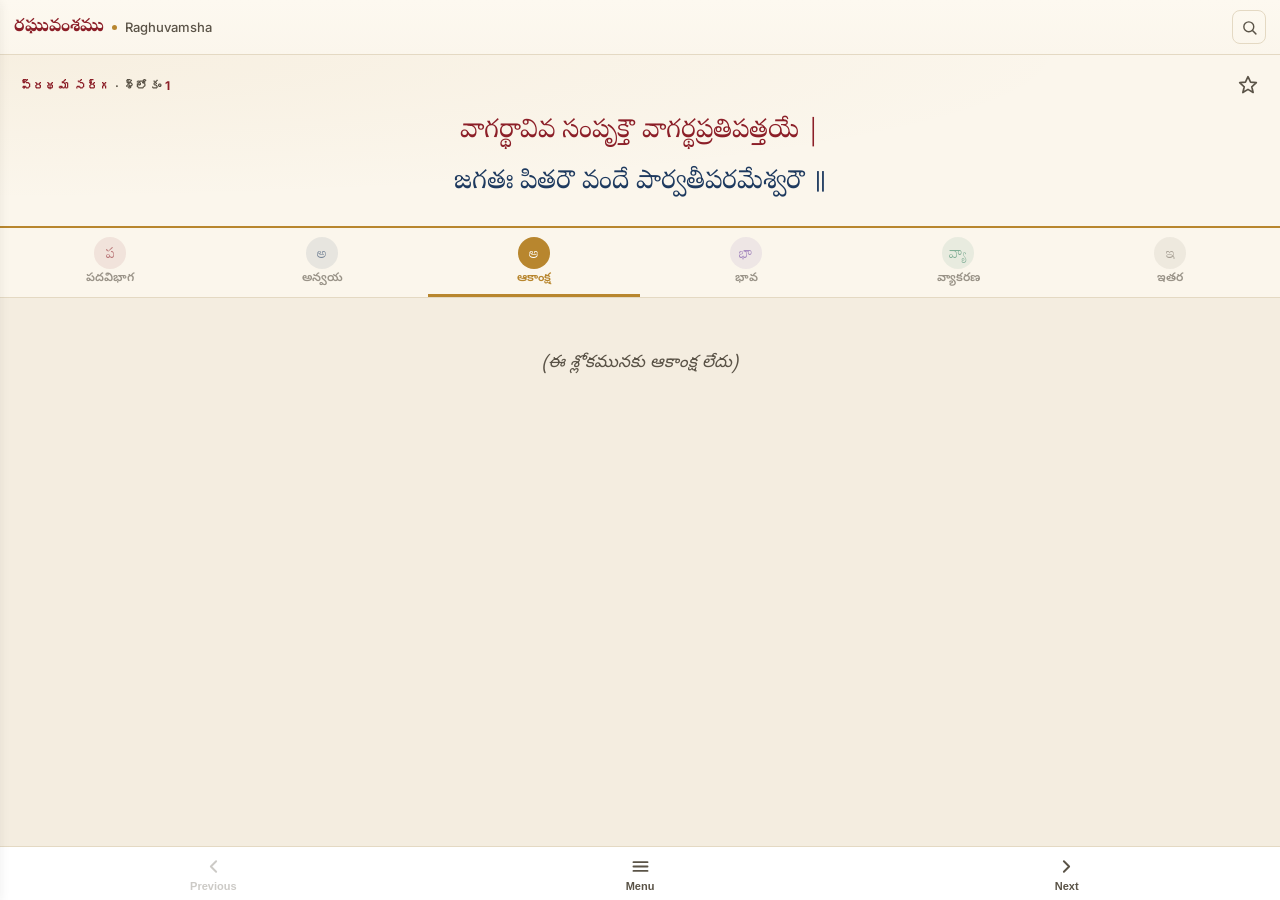
==== commit 4b4998f3: "update" ====
--- a/index.html
+++ b/index.html
@@ -4,35 +4,6 @@
 <meta charset="UTF-8">
 <meta name="viewport" content="width=device-width, initial-scale=1.0, maximum-scale=1, user-scalable=no, viewport-fit=cover">
 <title>రఘువంశము — Raghuvamsha Reader</title>
-
-<script>
-  /* iOS Safari/WebKit bug workaround: 100dvh is supposed to track the real
-     visible viewport, but WebKit only recomputes it in response to scrolling
-     on the *document* — and this app intentionally sets body{overflow:hidden}
-     (all real scrolling happens in inner panels), so on iOS the dvh value can
-     get "stuck" at whatever it was on first paint. That's most visible in
-     home-screen/standalone mode, where it shows up as a gap under the footer
-     (or the footer being pushed off-screen) that never corrects itself.
-     Android's WebView/Chrome doesn't have this bug, which is why it only
-     shows up on iPhone. Fix: compute the real height in JS from
-     visualViewport (falls back to innerHeight) and drive layout off that via
-     a custom property, re-running on every resize/orientation/visualViewport
-     event so it tracks address-bar show/hide and the keyboard too. */
-  (function () {
-    function setAppHeight () {
-      var vv = window.visualViewport;
-      var h = vv ? vv.height : window.innerHeight;
-      document.documentElement.style.setProperty('--app-vh', h + 'px');
-    }
-    setAppHeight();
-    window.addEventListener('resize', setAppHeight);
-    window.addEventListener('orientationchange', setAppHeight);
-    if (window.visualViewport) {
-      window.visualViewport.addEventListener('resize', setAppHeight);
-      window.visualViewport.addEventListener('scroll', setAppHeight);
-    }
-  })();
-</script>
 
 <!-- PWA -->
 <link rel="manifest" href="./manifest.json">
@@ -77,9 +48,14 @@
        leaving a gap below the footer). overflow:hidden means body itself has
        nothing to scroll/bounce; all real scrolling happens inside the panels
        below, each with its own overscroll-behavior + momentum scroll. */
+    /* Roughly fills the viewport (dvh with a vh fallback) — no longer needs to
+       be pixel-exact, since the footer is now independently pinned to the true
+       bottom edge via position:fixed (see .app-footer) rather than relying on
+       this height matching the real viewport precisely. overflow:hidden means
+       body itself has nothing to scroll/bounce; all real scrolling happens
+       inside the panels below, each with its own overscroll-behavior. */
     height:100vh;   /* fallback for older engines */
     height:100dvh;
-    height:var(--app-vh, 100dvh);  /* JS-corrected value, see <script> in <head> */
     overflow:hidden;
     overscroll-behavior:none;
     display:flex; flex-direction:column;
@@ -189,7 +165,11 @@
   .topic-btn:active{ opacity:.85; }
 
   /* ---------- Content panel (swipeable) ---------- */
-  .content-panel{ flex:1 1 auto; overflow-y:auto; overscroll-behavior:none; -webkit-overflow-scrolling:touch; padding:20px 18px 28px; background:var(--cream-panel); }
+  .content-panel{
+    flex:1 1 auto; overflow-y:auto; overscroll-behavior:none; -webkit-overflow-scrolling:touch;
+    padding:20px 18px calc(64px + env(safe-area-inset-bottom));
+    background:var(--cream-panel);
+  }
   .content-inner{
     font-family:'Noto Sans Telugu',sans-serif; font-size:var(--content-font-size, 17px); line-height:1.85; color:var(--ink);
     white-space:pre-line; max-width:640px; margin:0 auto; animation: fadein .18s ease;
@@ -201,28 +181,20 @@
   .content-line.line-b{ color:var(--indigo); }
 
   /* ---------- Footer nav ---------- */
+  /* Pinned directly to the true device bottom edge via position:fixed, taken
+     completely out of the body flex flow — this is the pattern verified
+     working in the sibling Pothana project. It means the footer's position
+     no longer depends on body's height calculation being exactly correct
+     (which is what every previous attempt here was chasing); position:fixed
+     + bottom:0 is resolved reliably by iOS regardless of any dvh/viewport
+     ambiguity elsewhere. .content-panel below reserves matching space via
+     padding-bottom so its content never sits hidden underneath the footer. */
   .app-footer{
-    flex:0 0 auto; display:flex; border-top:1px solid var(--line); background:#fff;
+    position:fixed; left:0; right:0; bottom:0; z-index:40;
+    display:flex; border-top:1px solid var(--line); background:#fff;
     padding-bottom: env(safe-area-inset-bottom);
     padding-left: env(safe-area-inset-left);
     padding-right: env(safe-area-inset-right);
-    position:relative; z-index:2;
-  }
-  /* Belt-and-suspenders fix for the iOS footer gap: rather than depending on
-     body's computed height exactly matching the true viewport (vh/dvh/JS
-     visualViewport tricks all rely on that, and evidently none of them landed
-     reliably), this strip is pinned directly to the real device bottom edge
-     via position:fixed + bottom:0, which iOS resolves correctly regardless of
-     any viewport-height ambiguity elsewhere. It sits behind the footer
-     (z-index) and is only as tall as the safe area, painted the same white as
-     the footer — so even if body's box falls slightly short of the true
-     bottom, this closes the gap with the right color instead of showing cream. */
-  .footer-safe-fill{
-    position:fixed; left:0; right:0; bottom:0;
-    height:max(env(safe-area-inset-bottom), 12px);
-    background:#fff;
-    z-index:1;
-    pointer-events:none;
   }
   .foot-btn{
     flex:1; display:flex; flex-direction:column; align-items:center; gap:3px;
@@ -279,11 +251,15 @@
   .menu-bookmark-list, .menu-sarga-list{ display:flex; flex-direction:column; gap:2px; }
   .menu-empty{ font-size:13px; color:var(--ink-soft); font-style:italic; padding:6px 2px; }
 
-  .bm-summary-row{ display:flex; align-items:center; justify-content:space-between; gap:10px; }
+  .bm-summary-row{ display:flex; align-items:center; justify-content:space-between; gap:10px; flex-wrap:wrap; }
   .bm-summary-row .bm-count{ font-family:'Noto Sans Telugu',sans-serif; font-size:14px; color:var(--ink-soft); }
+  .bm-summary-actions{ display:flex; gap:8px; }
   .bm-summary-row button{
     background:var(--maroon); color:#fff; border:none; border-radius:16px; padding:6px 13px;
     font-size:12px; font-family:'Noto Sans Telugu',sans-serif; font-weight:600; cursor:pointer;
+  }
+  .bm-summary-row button.secondary{
+    background:none; color:var(--maroon); border:1px solid var(--maroon);
   }
 
   .bm-row{
@@ -346,7 +322,7 @@
 
   <!-- BACK-TO-BOOKMARK BANNER (only while viewing a search result) -->
   <div class="bookmark-banner" id="bookmarkBanner" hidden>
-    <span>ప్రధాన బుక్‌మార్క్ నుండి వేరుగా చూస్తున్నారు</span>
+    <span id="bookmarkBannerText">ప్రధాన బుక్‌మార్క్ నుండి వేరుగా చూస్తున్నారు</span>
     <button id="backToBookmarkBtn">ప్రధాన బుక్‌మార్క్‌కు ↩</button>
   </div>
 
@@ -384,7 +360,6 @@
       <span class="flabel">Next</span>
     </button>
   </footer>
-  <div class="footer-safe-fill" aria-hidden="true"></div>
 
   <!-- SEARCH OVERLAY -->
   <div class="search-overlay" id="searchOverlay">
@@ -430,6 +405,19 @@
         <h4>సర్గలు</h4>
         <div class="menu-sarga-list" id="menuSargaList"></div>
       </section>
+      <section class="menu-section">
+        <h4>సమస్య నివేదిక</h4>
+        <p class="menu-about-text" style="margin-bottom:10px;">యాప్‌లో ఏదైనా సమస్య కనిపిస్తే, కింద నొక్కి వివరాల ఫైల్‌ను పంపండి.</p>
+        <div class="about-update-row">
+          <span class="last-updated-label"></span>
+          <button id="shareDiagBtn">నివేదికను పంపండి</button>
+        </div>
+        <p class="menu-about-text" style="margin:12px 0 6px;">ఫుటర్ కింద ఖాళీ కనిపిస్తే (బహుశా ఫోన్ తిప్పితే సరిపోతుంది), ఇక్కడ నొక్కండి:</p>
+        <div class="about-update-row">
+          <span class="last-updated-label"></span>
+          <button id="fixLayoutBtn">లేఅవుట్ సరిచేయండి</button>
+        </div>
+      </section>
     </div>
   </aside>
 
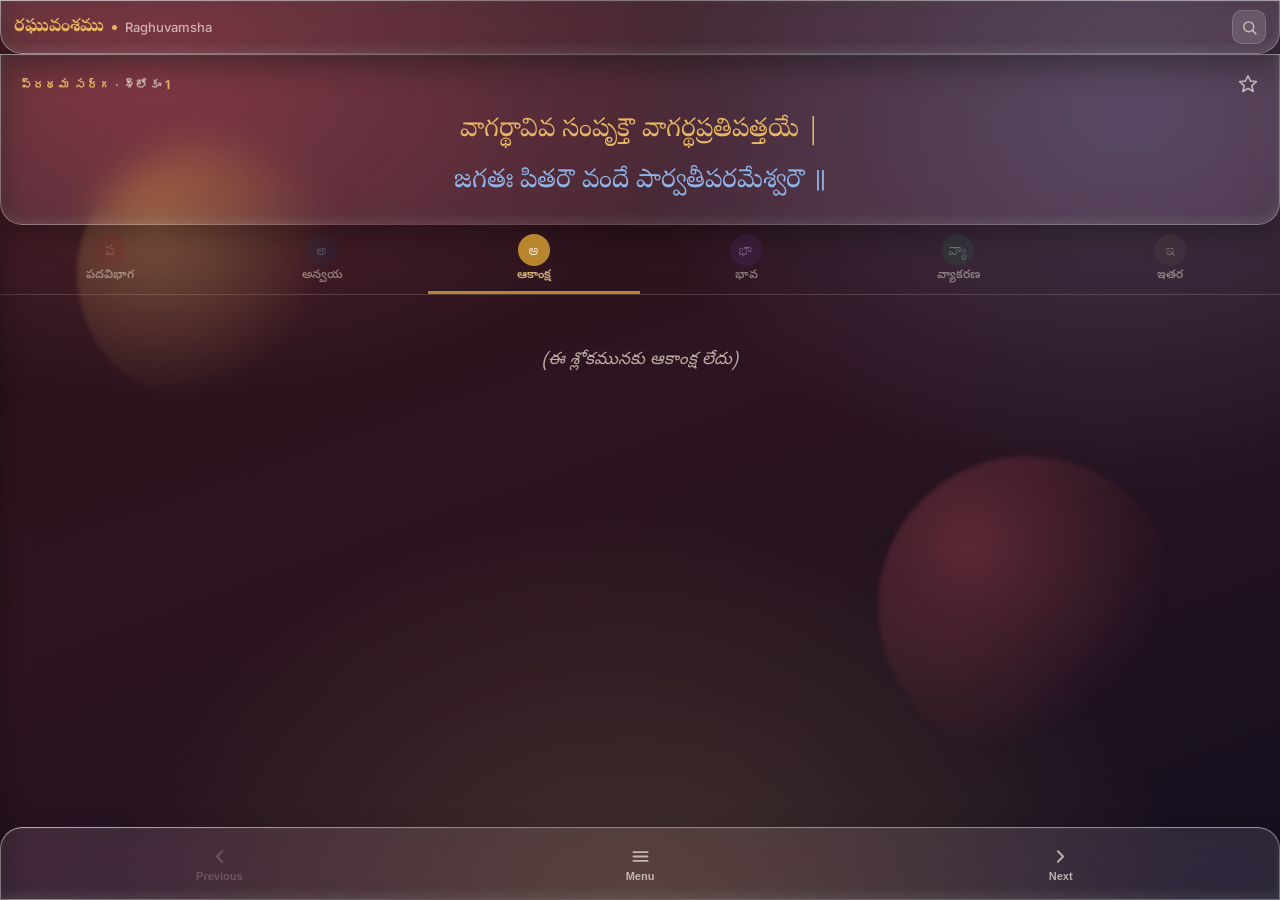
==== commit 32afb4d5: "update all" ====
--- a/index.html
+++ b/index.html
@@ -5,9 +5,58 @@
 <meta name="viewport" content="width=device-width, initial-scale=1.0, maximum-scale=1, user-scalable=no, viewport-fit=cover">
 <title>రఘువంశము — Raghuvamsha Reader</title>
 
+<script>
+  /* iOS WebKit bug, confirmed via on-device diagnostics (2026-08-11): at a
+     cold launch of a standalone/home-screen PWA specifically, window.innerHeight,
+     visualViewport.height, and CSS vh/dvh can all under-report the true
+     viewport height by exactly safe-area-inset-top — as if
+     viewport-fit=cover hadn't taken effect yet — and this persists
+     indefinitely until a genuine orientation change forces WebKit to
+     recompute it. Crucially, position:fixed's own bottom:0 anchor is tied
+     to this same buggy internal value, so it's not immune either.
+     screen.width/screen.height were confirmed stable and correct across
+     both the broken and self-corrected (post-rotation) states there — but
+     ONLY because standalone mode has no browser chrome, making screen
+     dimensions a valid stand-in for the viewport. In a REGULAR browser tab
+     (any platform, including plain Safari on iPhone), screen dimensions
+     are the full physical display and are LARGER than the real,
+     chrome-shrunk viewport — confirmed via diagnostics from Windows,
+     Android, and Mac/iPad Safari all showing plain dvh already working
+     correctly there. Applying this override outside standalone iOS mode
+     was an earlier mistake that pushed the footer off-screen everywhere
+     else. navigator.standalone exists ONLY in iOS Safari and is true ONLY
+     for a Home Screen launch, making it a precise gate for exactly (and
+     only) the one broken scenario. */
+  (function () {
+    var isIOSStandalone = (window.navigator && window.navigator.standalone === true);
+    if (!isIOSStandalone) return; // everywhere else: plain CSS dvh already works correctly, untouched
+
+    function computeTrueHeight() {
+      var portrait = true;
+      try {
+        if (window.matchMedia) portrait = window.matchMedia('(orientation: portrait)').matches;
+        else portrait = window.innerWidth <= window.innerHeight;
+      } catch (e) { /* keep default: portrait */ }
+      var longSide = Math.max(screen.width, screen.height);
+      var shortSide = Math.min(screen.width, screen.height);
+      return portrait ? longSide : shortSide;
+    }
+    function apply() {
+      try {
+        document.documentElement.style.setProperty('--true-vh', computeTrueHeight() + 'px');
+      } catch (e) { /* CSS custom properties unsupported or screen API unavailable — dvh fallback in CSS still applies */ }
+    }
+    apply();
+    window.addEventListener('resize', apply);
+    window.addEventListener('orientationchange', function () { setTimeout(apply, 50); });
+    if (window.visualViewport) window.visualViewport.addEventListener('resize', apply);
+    window.__applyTrueHeight = apply; // exposed for the manual "Fix Layout" button in app.js
+  })();
+</script>
+
 <!-- PWA -->
 <link rel="manifest" href="./manifest.json">
-<meta name="theme-color" content="#FBF6EC">
+<meta name="theme-color" content="#1a0f14">
 <meta name="apple-mobile-web-app-capable" content="yes">
 <meta name="apple-mobile-web-app-status-bar-style" content="black-translucent">
 <meta name="apple-mobile-web-app-title" content="రఘువంశము">
@@ -19,46 +68,96 @@
 <link href="https://fonts.googleapis.com/css2?family=Mandali&family=Noto+Serif+Telugu:wght@400;600;700&family=Noto+Sans+Telugu:wght@400;500;600&family=Inter:wght@400;500;600;700&display=swap" rel="stylesheet">
 <style>
   :root{
-    --cream:#FBF6EC;
-    --cream-panel:#F4EDE0;
-    --maroon:#8C1F28;
-    --indigo:#1E3A5F;
-    --gold:#B8862E;
-    --ink:#2B2620;
-    --ink-soft:#5A5347;
-    --line:#E4D9C3;
+    /* "Temple dusk" palette — same glass technique as the reference (blur,
+       translucent fill, gradient rim-light border) but warm maroon/gold/
+       indigo tones instead of neon, to fit a classical Telugu/Sanskrit text
+       rather than a tech demo. */
+    --bg-deep:#1a0f14;
+    --maroon:#C4525E;
+    --maroon-deep:#8C1F28;
+    --indigo:#8FB4E8;
+    --gold:#E8B563;
+    --cream:#F7EFE2;
+    --ink:#F7EFE2;
+    --ink-soft:rgba(247,239,226,0.68);
+    --line:rgba(247,239,226,0.16);
     --sloka-font-size:26px;
-    --shadow: 0 2px 10px rgba(43,38,32,0.08);
+    --shadow: 0 12px 28px rgba(0,0,0,0.35);
+
+    --blur:18px;
+    --glass-fill:rgba(255,255,255,0.10);
+    --glass-fill-hover:rgba(255,255,255,0.16);
+    --glass-border:rgba(255,255,255,0.45);
+    --glass-shadow:rgba(0,0,0,0.30);
   }
 
   *{box-sizing:border-box;}
   html{
-    height:100%;
-    background:var(--cream);
+    /* --true-vh comes from the inline <head> script above (screen.width/
+       height + orientation) — proven correct at cold launch when
+       window.innerHeight/dvh were not. The dvh fallback only matters for
+       the near-instant window before that script's first apply() call,
+       and for browsers where matchMedia/screen sizing isn't available. */
+    height:100vh;
+    height:100dvh;
+    height:var(--true-vh, 100dvh);
+    overflow:hidden;
+    background:var(--bg-deep);
   }
   body{
     margin:0; padding:0;
-    background:var(--cream);
+    position:relative;
+    background:
+      radial-gradient(1000px 600px at 12% 8%, rgba(196,82,94,0.35) 0%, transparent 55%),
+      radial-gradient(900px 700px at 88% 12%, rgba(143,180,232,0.22) 0%, transparent 55%),
+      radial-gradient(1000px 800px at 50% 105%, rgba(232,181,99,0.20) 0%, transparent 55%),
+      linear-gradient(160deg, #241016 0%, #2e1420 45%, #14101f 100%);
     color:var(--ink);
     font-family:'Inter',system-ui,sans-serif;
     -webkit-tap-highlight-color: transparent;
-    /* Size exactly to the real visible viewport (dvh tracks this reliably on iOS,
-       including the home-indicator safe area — position:fixed;inset:0 does not
-       always agree with it in standalone/home-screen mode, which is what was
-       leaving a gap below the footer). overflow:hidden means body itself has
-       nothing to scroll/bounce; all real scrolling happens inside the panels
-       below, each with its own overscroll-behavior + momentum scroll. */
-    /* Roughly fills the viewport (dvh with a vh fallback) — no longer needs to
-       be pixel-exact, since the footer is now independently pinned to the true
-       bottom edge via position:fixed (see .app-footer) rather than relying on
-       this height matching the real viewport precisely. overflow:hidden means
-       body itself has nothing to scroll/bounce; all real scrolling happens
-       inside the panels below, each with its own overscroll-behavior. */
-    height:100vh;   /* fallback for older engines */
-    height:100dvh;
+    height:100%;
     overflow:hidden;
     overscroll-behavior:none;
     display:flex; flex-direction:column;
+  }
+  /* Slow-drifting soft light blobs, same technique as the reference —
+     purely decorative, sit behind everything (z-index 0), ignore taps. */
+  body::before, body::after{
+    content:""; position:fixed; border-radius:50%; filter:blur(2px);
+    opacity:.35; pointer-events:none; z-index:0;
+    animation: raghu-float 18s ease-in-out infinite;
+  }
+  body::before{
+    width:260px; height:260px; top:16%; left:6%;
+    background:radial-gradient(circle at 30% 30%, var(--gold), transparent 70%);
+  }
+  body::after{
+    width:300px; height:300px; bottom:16%; right:8%;
+    background:radial-gradient(circle at 30% 30%, var(--maroon), transparent 70%);
+    animation-delay:-9s;
+  }
+  @keyframes raghu-float{
+    0%,100%{ transform:translate(0,0); }
+    50%{ transform:translate(18px,-26px); }
+  }
+
+  /* ---------- Glass panel base, shared by header/footer/sloka/menu/modals ---------- */
+  .glass{
+    background:var(--glass-fill);
+    -webkit-backdrop-filter:blur(var(--blur)) saturate(150%);
+    backdrop-filter:blur(var(--blur)) saturate(150%);
+    box-shadow:
+      0 1px 1px rgba(255,255,255,0.35) inset,
+      0 -6px 10px rgba(255,255,255,0.08) inset,
+      0 12px 28px var(--glass-shadow);
+    position:relative; isolation:isolate;
+  }
+  .glass::before{
+    content:""; position:absolute; inset:0; border-radius:inherit; padding:1px;
+    background:linear-gradient(135deg, var(--glass-border), rgba(255,255,255,0.04) 40%, rgba(255,255,255,0.28) 100%);
+    -webkit-mask:linear-gradient(#000 0 0) content-box, linear-gradient(#000 0 0);
+    -webkit-mask-composite:xor; mask-composite:exclude;
+    pointer-events:none; z-index:1;
   }
 
   /* ---------- Header ---------- */
@@ -69,45 +168,48 @@
     padding-top: calc(10px + env(safe-area-inset-top));
     padding-left: calc(14px + env(safe-area-inset-left));
     padding-right: calc(14px + env(safe-area-inset-right));
-    border-bottom:1px solid var(--line);
-    background:linear-gradient(180deg,#FDF9F0,var(--cream));
+    border-radius:0 0 22px 22px;
+    z-index:20;
   }
   .app-title{
     font-family:'Noto Serif Telugu',serif;
-    font-size:18px; font-weight:700; color:var(--maroon);
+    font-size:18px; font-weight:700; color:var(--gold);
     display:flex; align-items:center; gap:8px;
   }
   .app-title .divider-dot{ width:5px;height:5px;border-radius:50%;background:var(--gold); }
   .header-controls{display:flex; align-items:center; gap:6px;}
   .icon-btn{
-    background:none; border:1px solid var(--line); border-radius:8px;
+    background:var(--glass-fill); border:1px solid var(--line); border-radius:10px;
     width:34px; height:34px; display:flex; align-items:center; justify-content:center;
     cursor:pointer; color:var(--ink-soft); transition:.15s;
-  }
-  .icon-btn:hover, .icon-btn:active{ background:var(--cream-panel); color:var(--maroon); border-color:var(--gold);}
+    -webkit-backdrop-filter:blur(var(--blur)); backdrop-filter:blur(var(--blur));
+  }
+  .icon-btn:hover, .icon-btn:active{ background:var(--glass-fill-hover); color:var(--gold); border-color:var(--gold);}
   .icon-btn svg{width:17px;height:17px;}
 
   /* ---------- Back-to-bookmark banner (shown only while viewing a search result) ---------- */
   .bookmark-banner{
     flex:0 0 auto; display:flex; align-items:center; justify-content:space-between; gap:10px;
-    padding:8px 14px; background:#FBEFD2; border-bottom:1px solid var(--gold);
+    padding:8px 14px;
+    background:rgba(232,181,99,0.16); border-bottom:1px solid var(--gold);
+    -webkit-backdrop-filter:blur(var(--blur)); backdrop-filter:blur(var(--blur));
     font-family:'Noto Sans Telugu',sans-serif; font-size:13px; color:var(--ink);
   }
   .bookmark-banner[hidden]{ display:none; }
   .bookmark-banner button{
-    background:var(--maroon); color:#fff; border:none; border-radius:16px;
+    background:var(--maroon-deep); color:#fff; border:none; border-radius:16px;
     padding:6px 12px; font-size:12px; font-family:'Noto Sans Telugu',sans-serif;
     font-weight:600; cursor:pointer; white-space:nowrap;
   }
 
   /* ---------- Search overlay ---------- */
   .search-overlay{
-    position:fixed; inset:0; background:rgba(43,38,32,0.35); z-index:60;
+    position:fixed; inset:0; background:rgba(10,6,10,0.45); z-index:60;
     display:none; align-items:flex-start; justify-content:center; padding-top:14vh;
   }
   .search-overlay.open{display:flex;}
   .search-box{
-    background:#fff; width:min(92vw,480px); border-radius:14px; box-shadow:var(--shadow);
+    width:min(92vw,480px); border-radius:18px;
     max-height:70vh; display:flex; flex-direction:column; overflow:hidden;
   }
   .search-input-row{ display:flex; align-items:center; gap:8px; padding:12px; border-bottom:1px solid var(--line);}
@@ -115,23 +217,24 @@
     flex:1; border:none; outline:none; font-size:17px; font-family:'Noto Sans Telugu','Inter',sans-serif;
     background:transparent; color:var(--ink);
   }
+  .search-input-row input::placeholder{ color:var(--ink-soft); }
   .search-results{ overflow-y:auto; overscroll-behavior:none; -webkit-overflow-scrolling:touch; }
   .search-result{ padding:12px 14px; border-bottom:1px solid var(--line); cursor:pointer; }
-  .search-result:hover{background:var(--cream-panel);}
+  .search-result:hover{background:var(--glass-fill-hover);}
   .search-result .meta{font-size:11px; color:var(--gold); font-weight:600; letter-spacing:.03em; text-transform:uppercase; margin-bottom:3px;}
   .search-result .snippet{font-family:'Noto Sans Telugu',sans-serif; font-size:15px; color:var(--ink); line-height:1.5;}
   .search-empty{padding:24px; text-align:center; color:var(--ink-soft); font-size:14px;}
-  mark.hl, .search-result mark{ background:#F3D9A6; color:var(--maroon); border-radius:2px; padding:0 1px; font-weight:600; }
+  mark.hl, .search-result mark{ background:rgba(232,181,99,0.45); color:var(--gold); border-radius:2px; padding:0 1px; font-weight:600; }
 
   /* ---------- Sloka fixed panel ---------- */
   .sloka-wrap{
     flex:0 0 auto; padding:18px 20px 16px;
-    background: radial-gradient(ellipse at top left, rgba(184,134,46,0.06), transparent 60%), var(--cream);
-    border-bottom:2px solid var(--gold); position:relative;
+    border-radius:0 0 22px 22px;
+    position:relative; z-index:15;
   }
   .sloka-meta{ display:flex; align-items:center; justify-content:space-between; margin-bottom:10px; }
   .sloka-meta .ref{ font-size:12px; letter-spacing:.05em; text-transform:uppercase; color:var(--ink-soft); font-weight:600; }
-  .sloka-meta .ref b{ color:var(--maroon); font-weight:700; }
+  .sloka-meta .ref b{ color:var(--gold); font-weight:700; }
   .star-btn{ background:none; border:none; cursor:pointer; padding:2px; display:flex; align-items:center; }
   .star-btn svg{width:20px;height:20px; transition:.15s;}
   .star-btn.saved svg{ fill:var(--gold); stroke:var(--gold); }
@@ -139,36 +242,40 @@
 
   .sloka-text{ font-family:'Noto Serif Telugu',serif; font-size:var(--sloka-font-size); line-height:1.9; text-align:center; }
   .sloka-line{ padding:1px 0; }
-  .sloka-line.line-a{ color:var(--maroon); }
+  .sloka-line.line-a{ color:var(--gold); }
   .sloka-line.line-b{ color:var(--indigo); }
 
   /* ---------- Topic icon row (Mandali-letter badges) ---------- */
-  .topic-row{ flex:0 0 auto; display:flex; padding:7px 4px 0; background:var(--cream); border-bottom:1px solid var(--line); }
+  .topic-row{ flex:0 0 auto; display:flex; padding:7px 4px 0; border-bottom:1px solid var(--line); position:relative; z-index:15; }
   .topic-btn{
     flex:1 1 0; min-width:0;
     display:flex; flex-direction:column; align-items:center; justify-content:flex-end; gap:4px;
     padding:2px 2px 8px; background:none; border:none; cursor:pointer;
-    opacity:.6; border-bottom:3px solid transparent; transition:opacity .15s, border-color .15s;
+    opacity:.65; border-bottom:3px solid transparent; transition:opacity .15s, border-color .15s;
   }
   .topic-glyph{
     width:32px; height:32px; border-radius:50%;
     display:flex; align-items:center; justify-content:center;
     font-family:'Mandali', sans-serif; font-size:15px; line-height:1;
-    color:var(--topic-color, var(--ink-soft));
-    background:color-mix(in srgb, var(--topic-color, var(--ink-soft)) 14%, transparent);
+    /* Topic accent colors (set inline via --topic-color) were designed as dark
+       text on a light background — lightened here via color-mix so they stay
+       legible as text against this dark glass panel, without needing to
+       change the actual color values shared with the active-state fill. */
+    color:color-mix(in srgb, var(--topic-color, var(--ink-soft)) 65%, white);
+    background:color-mix(in srgb, var(--topic-color, var(--ink-soft)) 26%, transparent);
     transition:.15s;
   }
   .topic-btn .label-te{ font-size:12px; font-weight:600; font-family:'Noto Sans Telugu',sans-serif; line-height:1.1; white-space:nowrap; color:var(--ink-soft); }
   .topic-btn.active{ opacity:1; border-bottom-color:var(--topic-color); }
   .topic-btn.active .topic-glyph{ background:var(--topic-color); color:#fff; }
-  .topic-btn.active .label-te{ color:var(--topic-color); }
+  .topic-btn.active .label-te{ color:color-mix(in srgb, var(--topic-color) 65%, white); }
   .topic-btn:active{ opacity:.85; }
 
   /* ---------- Content panel (swipeable) ---------- */
   .content-panel{
     flex:1 1 auto; overflow-y:auto; overscroll-behavior:none; -webkit-overflow-scrolling:touch;
-    padding:20px 18px calc(64px + env(safe-area-inset-bottom));
-    background:var(--cream-panel);
+    padding:20px 18px 28px;
+    position:relative; z-index:5;
   }
   .content-inner{
     font-family:'Noto Sans Telugu',sans-serif; font-size:var(--content-font-size, 17px); line-height:1.85; color:var(--ink);
@@ -177,48 +284,55 @@
   @keyframes fadein{ from{opacity:0; transform:translateY(4px);} to{opacity:1; transform:translateY(0);} }
   .content-empty{ color:var(--ink-soft); font-style:italic; text-align:center; margin-top:30px; }
   .content-line{ padding:3px 0; }
-  .content-line.line-a{ color:var(--maroon); }
+  .content-line.line-a{ color:var(--gold); }
   .content-line.line-b{ color:var(--indigo); }
 
   /* ---------- Footer nav ---------- */
-  /* Pinned directly to the true device bottom edge via position:fixed, taken
-     completely out of the body flex flow — this is the pattern verified
-     working in the sibling Pothana project. It means the footer's position
-     no longer depends on body's height calculation being exactly correct
-     (which is what every previous attempt here was chasing); position:fixed
-     + bottom:0 is resolved reliably by iOS regardless of any dvh/viewport
-     ambiguity elsewhere. .content-panel below reserves matching space via
-     padding-bottom so its content never sits hidden underneath the footer. */
+  /* Still a normal flex child (flex:0 0 auto, last in the body flex
+     column) — position:fixed;bottom:0 was tried previously, but on-device
+     diagnostics showed bottom:0 is anchored to the same buggy internal
+     WebKit viewport value as dvh/window.innerHeight at cold launch on iOS,
+     so it wasn't actually immune to the bug either. html/body's height is
+     sourced from --true-vh there (screen dimensions, proven correct even
+     when WebKit's own viewport primitives weren't), so a plain flex child
+     reliably lands at the true bottom without needing any WebKit-native
+     "fixed to viewport" mechanism at all. */
   .app-footer{
-    position:fixed; left:0; right:0; bottom:0; z-index:40;
-    display:flex; border-top:1px solid var(--line); background:#fff;
-    padding-bottom: env(safe-area-inset-bottom);
-    padding-left: env(safe-area-inset-left);
-    padding-right: env(safe-area-inset-right);
+    flex:0 0 auto;
+    display:flex; gap:10px;
+    padding:10px 14px;
+    padding-bottom: calc(10px + env(safe-area-inset-bottom));
+    padding-left: calc(14px + env(safe-area-inset-left));
+    padding-right: calc(14px + env(safe-area-inset-right));
+    border-radius:22px 22px 0 0;
+    z-index:20;
   }
   .foot-btn{
     flex:1; display:flex; flex-direction:column; align-items:center; gap:3px;
     padding:9px 4px 8px; background:none; border:none; cursor:pointer; color:var(--ink-soft);
     -webkit-user-select:none; user-select:none;
-  }
+    border-radius:16px; transition:background .15s, transform .15s;
+  }
+  .foot-btn:not(:disabled):hover{ background:var(--glass-fill-hover); }
+  .foot-btn:not(:disabled):active{ color:var(--gold); transform:scale(.94); }
   .foot-btn svg{width:21px;height:21px;}
   .foot-btn .flabel{font-size:11px; font-weight:600;}
   .foot-btn:disabled{opacity:.3; cursor:default;}
-  .foot-btn:not(:disabled):active{color:var(--maroon);}
 
   /* ---------- Hamburger side menu ---------- */
   .menu-backdrop{
-    position:fixed; inset:0; background:rgba(43,38,32,0.4); z-index:70;
+    position:fixed; inset:0; background:rgba(10,6,10,0.45); z-index:70;
     opacity:0; pointer-events:none; transition:opacity .2s;
   }
   .menu-backdrop.open{ opacity:1; pointer-events:auto; }
   .menu-drawer{
     position:fixed; top:0; left:0; bottom:0; width:min(86vw, 340px);
-    background:var(--cream); z-index:71; box-shadow:var(--shadow);
+    z-index:71;
     transform:translateX(-100%); transition:transform .22s ease;
     display:flex; flex-direction:column;
     padding-left: env(safe-area-inset-left);
     padding-bottom: env(safe-area-inset-bottom);
+    border-radius:0 22px 22px 0;
   }
   .menu-drawer.open{ transform:translateX(0); }
   .menu-head{
@@ -226,7 +340,7 @@
     padding:14px 16px; border-bottom:1px solid var(--line);
     padding-top: calc(14px + env(safe-area-inset-top));
   }
-  .menu-title{ font-family:'Noto Serif Telugu',serif; font-weight:700; color:var(--maroon); font-size:17px; }
+  .menu-title{ font-family:'Noto Serif Telugu',serif; font-weight:700; color:var(--gold); font-size:17px; }
   .menu-body{ flex:1 1 auto; overflow-y:auto; overscroll-behavior:none; -webkit-overflow-scrolling:touch; padding:6px 0 20px; }
   .menu-section{ padding:14px 16px; border-bottom:1px solid var(--line); }
   .menu-section h4{
@@ -239,13 +353,13 @@
   .about-update-row{ display:flex; align-items:center; justify-content:space-between; gap:8px; margin-top:10px; }
   .last-updated-label{ font-size:11.5px; color:var(--ink-soft); font-family:'Noto Sans Telugu',sans-serif; }
   .about-update-row button{
-    background:none; border:1px solid var(--line); border-radius:14px; padding:5px 11px;
-    font-size:11.5px; font-family:'Noto Sans Telugu',sans-serif; font-weight:600; color:var(--maroon); cursor:pointer;
+    background:var(--glass-fill); border:1px solid var(--line); border-radius:14px; padding:5px 11px;
+    font-size:11.5px; font-family:'Noto Sans Telugu',sans-serif; font-weight:600; color:var(--gold); cursor:pointer;
   }
   .menu-font-controls{ display:flex; gap:8px; }
   .menu-font-controls button{
-    width:38px; height:38px; border-radius:8px; border:1px solid var(--line); background:#fff;
-    font-size:15px; font-weight:600; color:var(--maroon); cursor:pointer;
+    width:38px; height:38px; border-radius:10px; border:1px solid var(--line); background:var(--glass-fill);
+    font-size:15px; font-weight:600; color:var(--gold); cursor:pointer;
   }
 
   .menu-bookmark-list, .menu-sarga-list{ display:flex; flex-direction:column; gap:2px; }
@@ -255,21 +369,21 @@
   .bm-summary-row .bm-count{ font-family:'Noto Sans Telugu',sans-serif; font-size:14px; color:var(--ink-soft); }
   .bm-summary-actions{ display:flex; gap:8px; }
   .bm-summary-row button{
-    background:var(--maroon); color:#fff; border:none; border-radius:16px; padding:6px 13px;
+    background:var(--maroon-deep); color:#fff; border:none; border-radius:16px; padding:6px 13px;
     font-size:12px; font-family:'Noto Sans Telugu',sans-serif; font-weight:600; cursor:pointer;
   }
   .bm-summary-row button.secondary{
-    background:none; color:var(--maroon); border:1px solid var(--maroon);
+    background:none; color:var(--gold); border:1px solid var(--gold);
   }
 
   .bm-row{
     display:flex; align-items:center; justify-content:space-between; gap:8px;
     padding:11px 14px; border-bottom:1px solid var(--line); cursor:pointer;
   }
-  .bm-row:hover{ background:var(--cream-panel); }
+  .bm-row:hover{ background:var(--glass-fill-hover); }
   .bm-row .bm-ref{ font-size:13px; font-weight:600; color:var(--ink); font-family:'Noto Sans Telugu',sans-serif; }
   .bm-row .bm-snip{ font-size:12.5px; color:var(--ink-soft); font-family:'Noto Sans Telugu',sans-serif; margin-top:2px; max-width:280px; overflow:hidden; text-overflow:ellipsis; white-space:nowrap; }
-  .bm-row .bm-remove{ background:none; border:none; color:#B85C5C; cursor:pointer; font-size:16px; padding:6px 8px; flex:0 0 auto; }
+  .bm-row .bm-remove{ background:none; border:none; color:#E28080; cursor:pointer; font-size:16px; padding:6px 8px; flex:0 0 auto; }
 
   .sarga-group{ border-radius:8px; overflow:hidden; }
   .sarga-header{
@@ -277,7 +391,7 @@
     padding:10px 8px; background:none; border:none; cursor:pointer; text-align:left;
     font-family:'Noto Sans Telugu',sans-serif; font-size:14px; font-weight:600; color:var(--ink);
   }
-  .sarga-header:hover{ background:var(--cream-panel); }
+  .sarga-header:hover{ background:var(--glass-fill-hover); }
   .sarga-header .count{ font-size:11px; color:var(--ink-soft); font-family:'Inter',sans-serif; font-weight:500; margin-left:4px; }
   .sarga-header .chev{ color:var(--gold); transition:transform .15s; flex:0 0 auto; }
   .sarga-header.expanded .chev{ transform:rotate(90deg); }
@@ -288,13 +402,15 @@
     font-family:'Noto Sans Telugu',sans-serif; font-size:13.5px; color:var(--ink-soft);
     border-radius:6px; display:flex; gap:6px;
   }
-  .sloka-item:hover{ background:var(--cream-panel); color:var(--ink); }
+  .sloka-item:hover{ background:var(--glass-fill-hover); color:var(--ink); }
   .sloka-item .snum{ color:var(--gold); font-weight:700; flex:0 0 auto; }
-  .sloka-item.current{ background:color-mix(in srgb, var(--maroon) 10%, transparent); color:var(--maroon); font-weight:600; }
+  .sloka-item.current{ background:color-mix(in srgb, var(--gold) 16%, transparent); color:var(--gold); font-weight:600; }
 
   .toast{
     position:fixed; bottom:70px; left:50%; transform:translateX(-50%) translateY(10px);
-    background:var(--ink); color:#fff; padding:8px 16px; border-radius:20px; font-size:13px;
+    background:rgba(20,12,18,0.85); color:#fff; padding:8px 16px; border-radius:20px; font-size:13px;
+    -webkit-backdrop-filter:blur(var(--blur)); backdrop-filter:blur(var(--blur));
+    border:1px solid var(--line);
     opacity:0; pointer-events:none; transition:.2s; z-index:80;
   }
   .toast.show{opacity:1; transform:translateX(-50%) translateY(0);}
@@ -305,7 +421,7 @@
 <body>
 
   <!-- HEADER -->
-  <header class="app-header">
+  <header class="app-header glass">
     <div class="app-title"><span>రఘువంశము</span><span class="divider-dot"></span><span style="font-size:13px;color:var(--ink-soft);font-family:Inter;font-weight:500;">Raghuvamsha</span></div>
     <div class="header-controls">
       <button class="icon-btn" id="searchOpenBtn" title="Search" aria-label="Search">
@@ -327,7 +443,7 @@
   </div>
 
   <!-- SLOKA -->
-  <section class="sloka-wrap" id="slokaWrap">
+  <section class="sloka-wrap glass" id="slokaWrap">
     <div class="sloka-meta">
       <span class="ref" id="slokaRef">Sarga <b>—</b> · Verse <b>—</b></span>
       <button class="star-btn" id="starBtn" title="Save bookmark" aria-label="Save bookmark">
@@ -346,7 +462,7 @@
   </main>
 
   <!-- FOOTER -->
-  <footer class="app-footer">
+  <footer class="app-footer glass">
     <button class="foot-btn" id="prevBtn">
       <svg viewBox="0 0 24 24" fill="none" stroke="currentColor" stroke-width="2.2" stroke-linecap="round" stroke-linejoin="round"><polyline points="15 18 9 12 15 6"/></svg>
       <span class="flabel">Previous</span>
@@ -363,9 +479,9 @@
 
   <!-- SEARCH OVERLAY -->
   <div class="search-overlay" id="searchOverlay">
-    <div class="search-box">
+    <div class="search-box glass">
       <div class="search-input-row">
-        <svg width="17" height="17" viewBox="0 0 24 24" fill="none" stroke="#8a8071" stroke-width="2" stroke-linecap="round"><circle cx="11" cy="11" r="7"/><line x1="21" y1="21" x2="16.65" y2="16.65"/></svg>
+        <svg width="17" height="17" viewBox="0 0 24 24" fill="none" stroke="currentColor" style="color:var(--ink-soft)" stroke-width="2" stroke-linecap="round"><circle cx="11" cy="11" r="7"/><line x1="21" y1="21" x2="16.65" y2="16.65"/></svg>
         <input type="text" id="searchInput" placeholder="శ్లోకంలో వెతకండి... (search)" autocomplete="off">
         <button class="icon-btn" id="searchCloseBtn" style="border:none;">✕</button>
       </div>
@@ -375,7 +491,7 @@
 
   <!-- HAMBURGER SIDE MENU -->
   <div class="menu-backdrop" id="menuBackdrop"></div>
-  <aside class="menu-drawer" id="menuDrawer">
+  <aside class="menu-drawer glass" id="menuDrawer">
     <div class="menu-head">
       <div class="menu-title">రఘువంశము</div>
       <button class="icon-btn" id="menuCloseBtn" style="border:none;">✕</button>
@@ -423,7 +539,7 @@
 
   <!-- BOOKMARKS MODAL (sorted, scrollable list of all starred slokas) -->
   <div class="search-overlay" id="bmModalOverlay">
-    <div class="search-box">
+    <div class="search-box glass">
       <div class="search-input-row">
         <span style="font-family:'Noto Sans Telugu',sans-serif; font-weight:700; color:var(--maroon); flex:1;">గుర్తు పెట్టిన శ్లోకాలు</span>
         <button class="icon-btn" id="bmModalCloseBtn" style="border:none;">✕</button>
